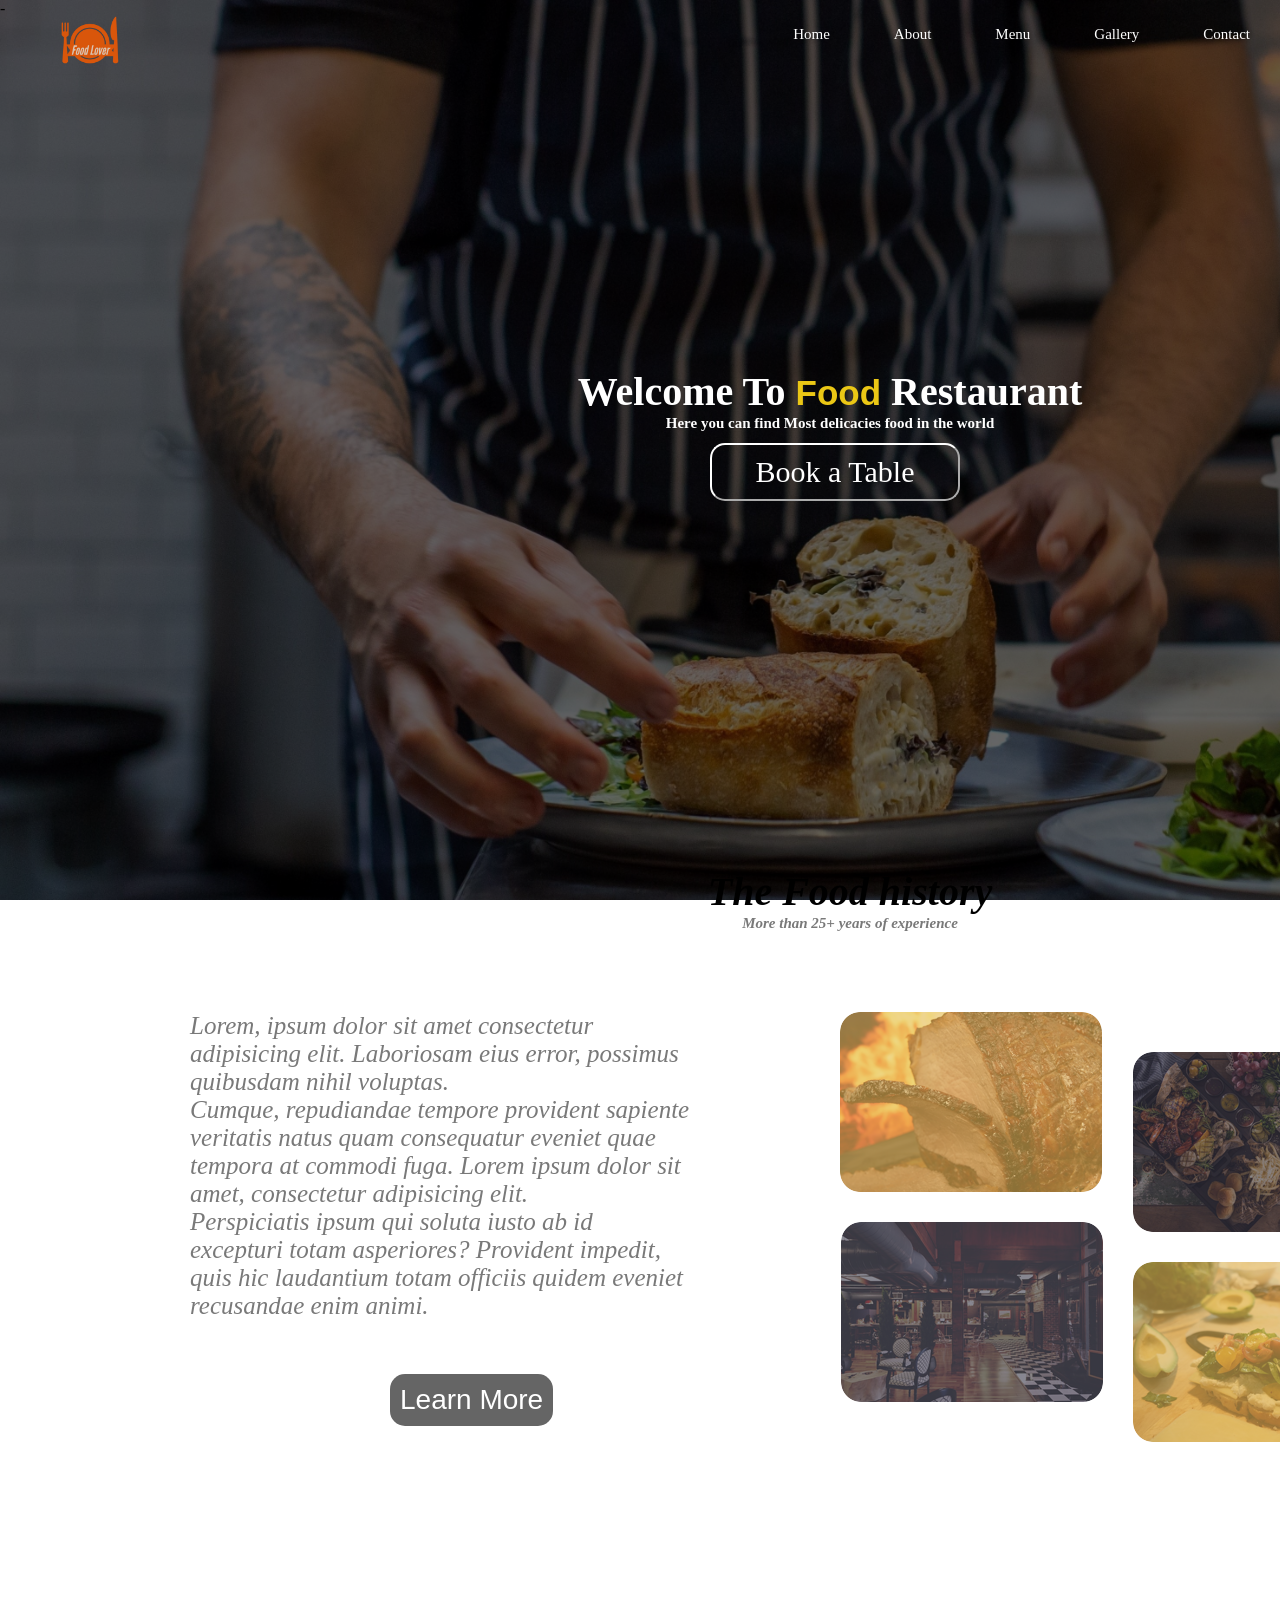
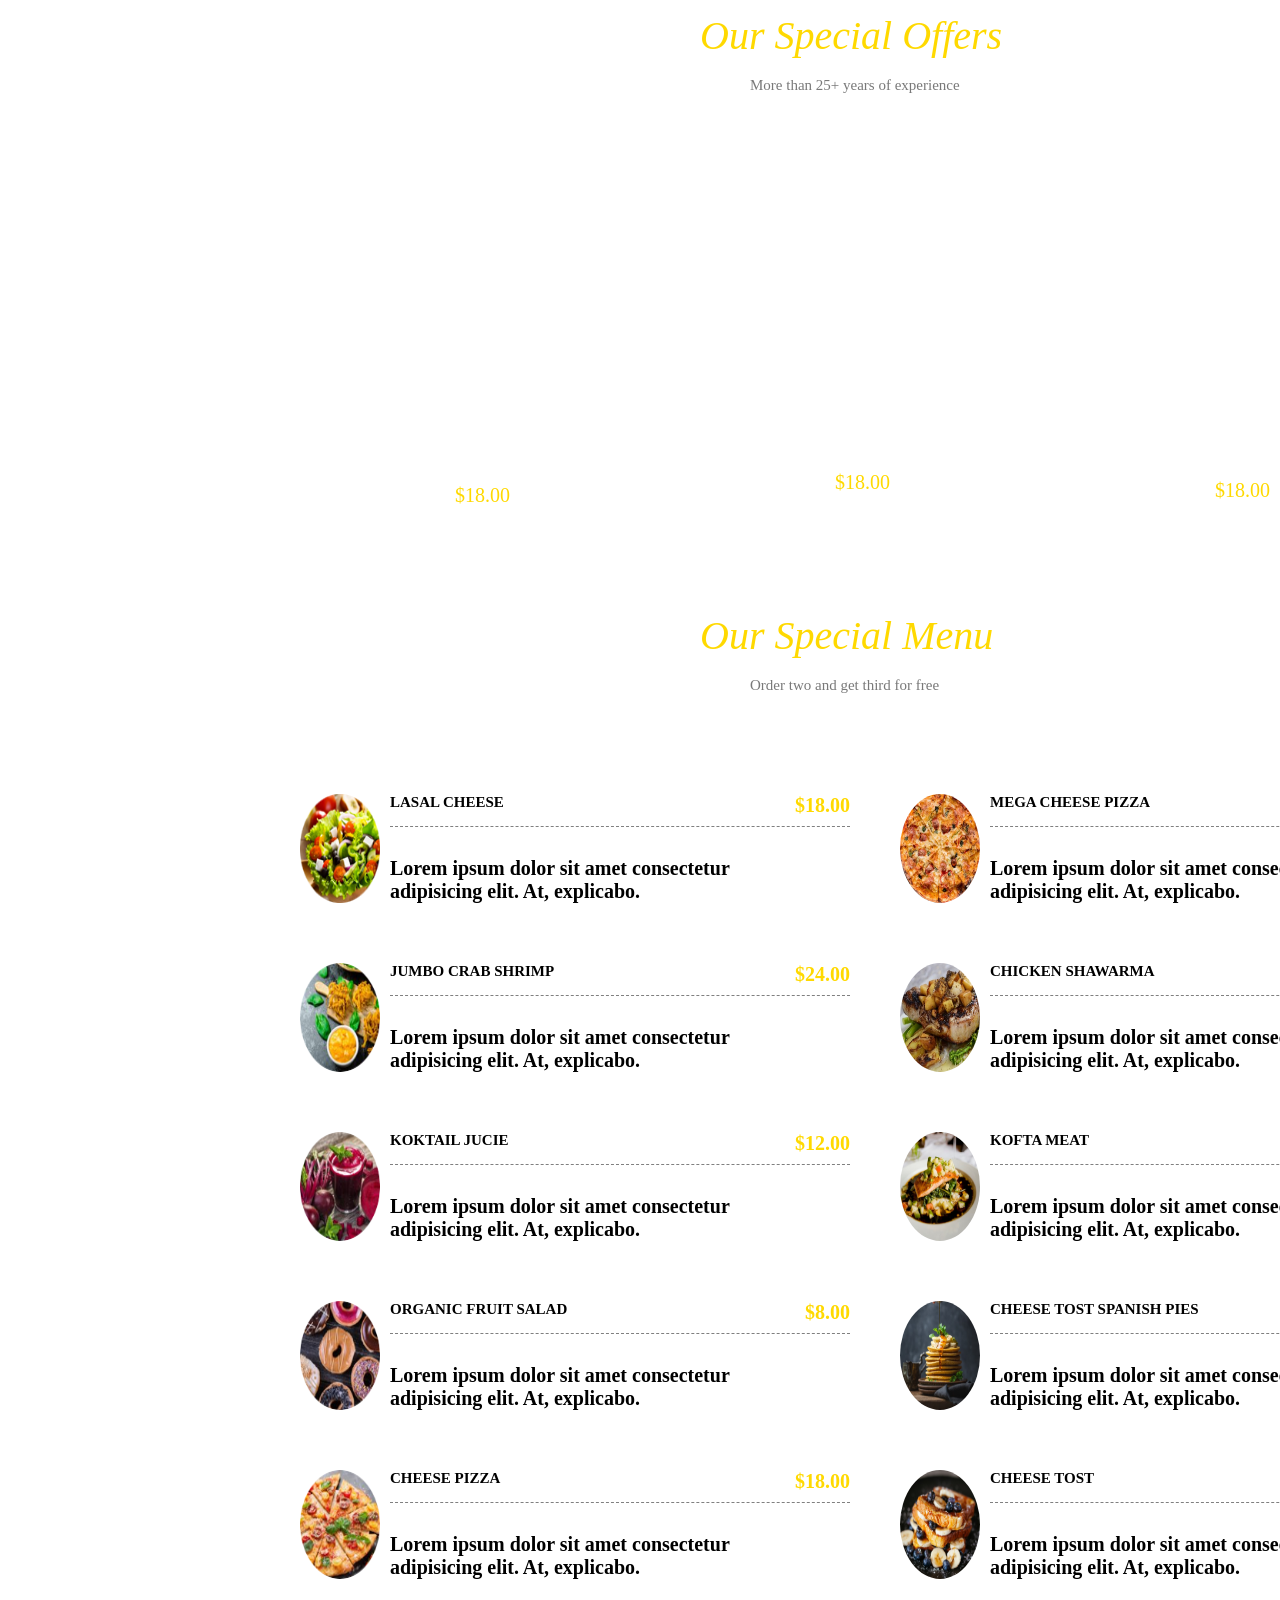
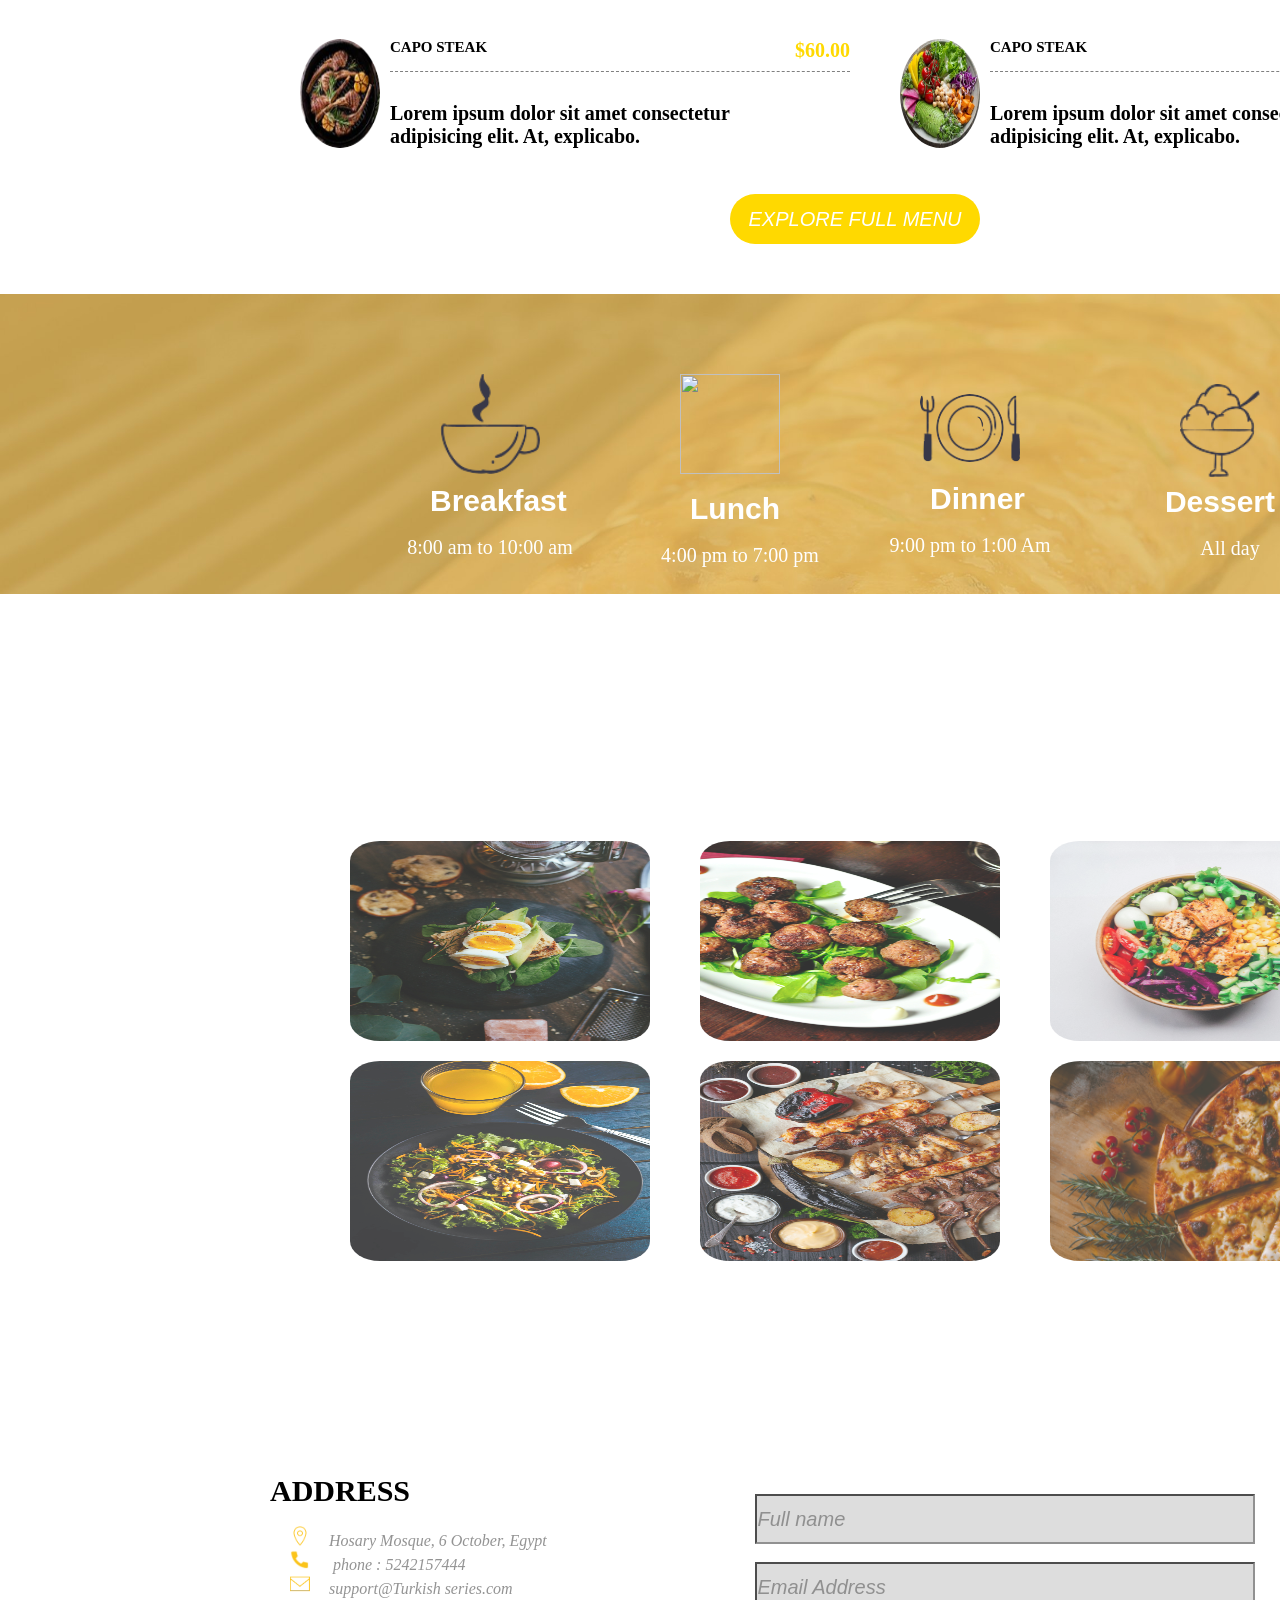
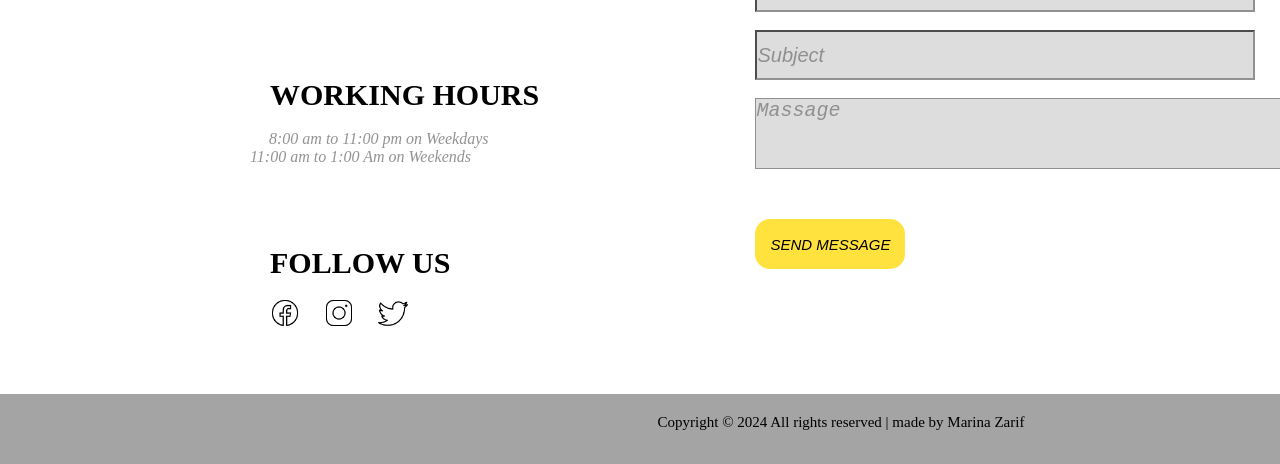
==== restourant/index.html @ 68e347e6 "Add files via upload" ====
-<!DOCTYPE html>
<html lang="en">
<head>
    <meta charset="UTF-8">
    <meta name="viewport" content="width=device-width, initial-scale=1.0">
    <title>food</title>
    <link rel="stylesheet" href="pro.css">
</head>
<body>
    
    
 <section id="#header">
    <div class="navbar">
    
        <img src="img/logo.png" alt="">
    
        <nav >
                <ul>
                    <a href="#home" class="Link">Home</a>
                    <a href="#about"class="Link">About</a>
                    <a href="#menu" class="Link">Menu</a>
                    <a href="#gallery"class="Link">Gallery</a>
                    <a href="#contact" class="Link">Contact</a>
                </ul>
            </nav>
        </div>
    </section>
     <section id="home">
    <center>
        <div class="Welcome">
            <h1>Welcome To <span class="text"> Food</span> Restaurant</h1>
                                
           <h2>Here you can find Most delicacies food in the world</h2> 
                                <br>
            <a href="#"><button class="button"> Book a Table </button></a>
    
        </div>
    </center>
    </section>
    
    
    <section id="about">
    <center>
     <h3>The Food history
        <br>
      <p> More than 25+ years of experience </p></h3> 
    
    </center>
    
    <div class="total"> 
        
        <div>
            <p class="p"> Lorem, ipsum dolor sit amet consectetur adipisicing elit. Laboriosam eius error, possimus quibusdam nihil voluptas. <br>Cumque, repudiandae tempore provident sapiente veritatis natus quam consequatur eveniet quae tempora at commodi fuga.
                Lorem ipsum dolor sit amet, consectetur adipisicing elit. <br> Perspiciatis ipsum qui soluta iusto ab id excepturi totam asperiores? Provident impedit, quis hic laudantium totam officiis quidem eveniet recusandae enim animi.</p>
                <br><br><br>
                <a href="#"> <button class="button2"> Learn More </button> </a>
            
               
        </div>
    
        <div class="img"></div> 
    
        </div> 
    </section>
    
        <div class="total2">
    
        <div>
       <p class="Special"> Our Special Offers</p>
            <br>
            <p class="Order">More than 25+ years of experience</p>
    </div>
    
    <div class="dis" >
    
    <div class="img2">
    
       <h2> Quattro Pasta</h2>
    
    <p class="L">Lorem ipsum dolor sit amet, consectetur adipisicing  <br>  elit. Nam, quibusdam.</p>
    <center>
        <br>
    <del >$ 55.00</del><span> $18.00</span>
    </center>
    
    </div>
    
    <div class="img3">
        
       <h2> Vegertarian Pasta</h2>
    
    <p class="L">Lorem ipsum dolor sit amet, consectetur adipisicing  <br>  elit. Nam, quibusdam.</p>
    
    <center>
        <br>
        <del >$ 55.00</del><span> $18.00</span>
    </center>
    
    
    </div>
    
    <div class="img4">
    
        <h2> Gluten-Free Pasta</h2>
        <br>
     
     <p class="L1">Lorem ipsum dolor sit amet, consectetur adipisicing  <br>  elit. Nam, quibusdam.</p>
    
     <center>
        <br>
         <del >$ 55.00</del><span> $18.00</span>
     </center>
    </div>
    </div>
     </div>
    
    <section id="menu">
    <div>
        <p class="Special">Our Special Menu </p>
        <br>
        <p class="Order">Order two and get third for free </p> </div>
    
    <div class="div">
    
    <div class="div1">
    
    <div class="div2">
    
        <img src="img/food1.png" >
    
    <h2 class="food"> LASAL CHEESE <span class="span">$18.00</span>
    
    <p class="br">
    
     <p class="foo">Lorem ipsum dolor sit amet consectetur <br> adipisicing elit. At, explicabo. </p></h2>
    
    </div>
    
    <div class="div3">
    
        <img src="img/food2.png" >
    
    <h2 class="food"> JUMBO CRAB SHRIMP <span class="span">$24.00</span>
    
        <p class="br">
    
     <p class="foo">Lorem ipsum dolor sit amet consectetur <br> adipisicing elit. At, explicabo. </p></h2>
    
    </div>
    
    
    <div class="div3">
    
        <img src="img/food3.png" >
    
    <h2 class="food"> KOKTAIL JUCIE<span class="span">$12.00</span>
    
        <p class="br">
    
     <p class="foo">Lorem ipsum dolor sit amet consectetur <br> adipisicing elit. At, explicabo. </p></h2>
    
    </div>
    
    
    <div class="div3">
    
        <img src="img/food5.png" >
    
    <h2 class="food"> ORGANIC FRUIT SALAD<span class="span">$8.00</span>
    
        <p class="br">
    
     <p class="foo">Lorem ipsum dolor sit amet consectetur <br> adipisicing elit. At, explicabo. </p></h2>
    
    </div> 
    
    
    <div class="div3">
    
        <img src="img/food6.png" >
    
    <h2 class="food"> CHEESE PIZZA<span class="span">$18.00</span>
    
        <p class="br">
    
     <p class="foo">Lorem ipsum dolor sit amet consectetur <br> adipisicing elit. At, explicabo. </p></h2 >
    
    </div>
    
    
    
    <div class="div3">
    
        <img src="img/food4.png" >
    
    <h2 class="food"> CAPO STEAK<span class="span">$60.00</span>
    
        <p class="br">
    
     <p class="foo">Lorem ipsum dolor sit amet consectetur <br> adipisicing elit. At, explicabo. </p></h2>
    
    </div>
    </div>
    <div class="div1">
    
        <div class="div2">
        
            <img src="img/food12.jpeg"class="jpg" >
        
        <h2 class="food"> MEGA CHEESE PIZZA<span class="span">$30.00</span>
        
        <p class="br">
        
         <p class="foo">Lorem ipsum dolor sit amet consectetur <br> adipisicing elit. At, explicabo. </p></h2>
        
        </div>
        
        <div class="div3">
        
            <img src="img/food11.jpeg"class="jpg" >
        
        <h2 class="food"> CHICKEN SHAWARMA<span class="span">$20.00</span>
        
            <p class="br">
        
         <p class="foo">Lorem ipsum dolor sit amet consectetur <br> adipisicing elit. At, explicabo. </p></h2>
        
        </div>
        
        
        <div class="div3">
        
            <img src="img/food7.jpeg "class="jpg" >
        
        <h2 class="food"> KOFTA MEAT<span class="span">$40.00</span>
        
            <p class="br">
        
         <p class="foo">Lorem ipsum dolor sit amet consectetur <br> adipisicing elit. At, explicabo. </p></h2>
        
        </div>
        
        
        <div class="div3">
        
            <img src="img/food8.jpeg"  class="jpg">
        
        <h2 class="food"> CHEESE TOST SPANISH PIES<span class="span">$14.00</span>
        
            <p class="br">
        
         <p class="foo">Lorem ipsum dolor sit amet consectetur <br> adipisicing elit. At, explicabo. </p></h2>
        
        </div>
        
        
        <div class="div3">
        
            <img src="img/food9.jpeg" class="jpg" >
        
        <h2 class="food">  CHEESE TOST <span class="span">$6.00</span>
        
            <p class="br">
        
         <p class="foo">Lorem ipsum dolor sit amet consectetur <br> adipisicing elit. At, explicabo. </p></h2 >
        
        </div>
     
        <div class="div3">
        
            <img src="img/food10.jpeg" class="jpg">
            
        
        <h2 class="food"> CAPO STEAK<span class="span">$60.00</span>
        
            <p class="br">
        
         <p class="foo">Lorem ipsum dolor sit amet consectetur <br> adipisicing elit. At, explicabo. </p></h2>
        
        </div>
       
    </div>
    <a href="#"><button class="button3">EXPLORE FULL MENU</button></a>
    </div>
    </section>
    
    <div class="all">
    
    <div class="Breakfast">
    
        <img src="img/breckfastIcon.png" alt="" class="Breakfast">
    
         <h6 class="Break">  Breakfast </h6>  <br>  <p >8:00 am to 10:00 am</p> 
    
    </div>
    
    
    <div class="Lunch">
    
        <img src="img\lunchIcon.png" alt="" class="Lunch">
    
         <h6 class="Lunch2"> Lunch </h6> <br> <p >4:00 pm to 7:00 pm</p> 
    
    
    </div>
    
    
    
    <div class="Dinner">
    
        <img src="img/dinnerIcon.png" alt="" class="Dinner">
    
         <h6 class="Dinner2"> Dinner </h6>  <br>  <p >9:00 pm to 1:00 Am</p> 
    
    
    </div>
    
    
    <div class="Dessert">
    
        <img src="img/dessertIcon.png" alt="" class="Dessert">
    
         <h6 class="Dessert2"> Dessert</h6>  <br> <p>All day</p> 
    
    </div>
    </div>
    
    <section id="gallery">
    
    <div class="Gallery">
    
    <h5>Our Food Gallery</h5>
    
    <div class="Ga">
        
    <img src="img/gallery4.jpeg" alt="" class="gallery1">
    
    <img src="img/gallery6.jpeg" alt=""class="gallery1">
    
    <img src="img/gallery5.jpeg" alt=""class="gallery1">
    
    <img src="img/gallery3.jpeg" alt=""class="gallery1">
    
    <img src="img/gallery1.jpeg" alt=""class="gallery1">
    
    <img src="img/home_bg.jpeg" alt=""class="gallery1">
    
    </div>
    
    </div>
    
    </section>
    
    <section id="contact">
    
    <div class="total3"> 
    
    <div  class="add">
    <h6>ADDRESS</h6>
    <br>
    <img src="img/icons8-location-50.png" class="imge"><span class="span1">Hosary Mosque, 6 October, Egypt</span>
    <br>
    <img src="img/icons8-phone-24 (1).png" class="imge"><span class="span1"> phone : 5242157444</span>
    <br>
    <img src="img/icons8-email-50.png" class="imge"><span class="span1">support@Turkish series.com</span>
    <br>
    <h6>WORKING HOURS</h6>
    <br>
    <span class="span1">8:00 am to 11:00 pm on Weekdays
        <br>
        11:00 am to 1:00 Am on Weekends</span>
    <br>
    <h6>FOLLOW US </h6>
    <br>
    <a href="#"><img src="img/icons8-facebook-50.png" class="imge1"></a>
    <a href="#"><img src="img/icons8-instagram-50.png" class="imge1"></a>
    <a href="#"><img src="img/icons8-twitter-50.png" class="imge1"></a>
</div>

    <h4><input type="Enter email Address" placeholder="Full name ">
        <br><br>
        <input type="Enter email Address" placeholder="Email Address">
        <br><br>
        <input type="Subject" placeholder="Subject">
        <br><br>
        <textarea name="Massage" placeholder="Massage" id="" cols="53" rows="3"></textarea>
    <a href="#"><button class="button5"> SEND MESSAGE</button> </a>       
    </h4>


    </div>

    
    <div class="com">Copyright © 2024 All rights reserved | made by Marina Zarif</div>

</body>
</html>
---- restourant/pro.css ----
*{
    margin: 0;
    padding: 0;
}

body{background: url(img/contact.jpeg);
    height: 99vh;
    width: 100vh;
    background-repeat: no-repeat;
    background-size: cover;}

body::before{content: "";
    width: 100%;
    height: 100%;
    position: absolute;
    background: rgb(0, 0, 0, 0.6);}  

body *{z-index: 100;}


.navbar{position: absolute;
width: 100%;
height:80px ;
display: flex; 
justify-content: space-between;
z-index: 100;
top: 0;
right: 0;
}

img{width: 80px ;
padding-bottom: -10px;
margin-left: 50px;}

nav{height: 200px;
padding-top: 25px;}

nav ul a{text-decoration:none ;
color: white;}


.Link{ margin:30px;
font-size: 15px;}

.Link:hover{border-bottom:2px solid rgb(235, 199, 21) ;}

.Welcome{width: 900px;
    height: 200px;
    display: flex;
    margin-top: 350px;
    margin-left: 380px;
    flex-direction: column;
    color:white;
    font-size: 10px;}

.Welcome h1{color: white;
    font-size: 40px;}
 
.text{color: rgb(235, 199, 21);
    font-size: 35px;
font-family: Arial, Helvetica, sans-serif;}

 .button{padding: 10px 10px;
    margin-left: 10px;
    width: 250px;
    font-size: 30px;
    border-color:white;
    font-family: Georgia, 'Times New Roman', Times, serif;
    border-radius: 15px;
    cursor: pointer;
    color:white;
    background : none;} 

.button:hover{background:rgb(255, 217, 0); border-style: none;}  

h3{margin-left: 600px;
    width: 500px;
    font-size: 40px;
    margin-top: 300px;
    font-style: italic;}

h3 p{
    font-size: 15px;
    width: 500px;
    color: rgb(121, 121, 121);}

.total{
    display: flex;
  width:1200px;
  height: 450px;
  padding: 80px 190px ;}

.p{width:500px;
    font-style: italic;
    font-size: 25px;
    color: rgb(121, 121, 121);}


.button2{background-color: rgb(101, 101, 101);
    color: white;
    padding:10px;
     font-size: 28px;
    font-family:'Trebuchet MS', 'Lucida Sans Unicode', 'Lucida Grande', 'Lucida Sans', Arial, sans-serif;
    border-radius: 15px;
    margin-left: 200px;
    border: none;
    cursor: pointer;}

.button2:hover{background:rgb(255, 217, 0);
     border-color:white;} 

.img{
    background:url(img/about_img.png );
    margin-left: 150px;
    width: 800px;
    height: 800px;
    background-repeat: no-repeat;}  


.total2{width: 1680px;
    height: 600px;
background-image: url(img/offer-background.jpg);
background-size: cover;
background-repeat: no-repeat;}

.Special{font-style: oblique;
width: 350px;
font-size: 40px;
padding-top: 70px;
padding-left: 700px;
color:rgb(255, 217, 0) ;}

.Order{
    font-size:15px;
    width: 320px;
    color:rgb(121, 121, 121);
    padding-left: 750px;
}
.dis{padding-left: 350px;
    padding-top: 50px;
    display: flex;}

.img2{width:180px;
    height: 180px;
    margin-top: 30px;
    background-size: cover;
    background-image: url(img/offer1.png);}

.img2 h2{font-size: 30px;
width: 260px;
padding-top: 200px;
color: rgb(255, 255, 255);}

.L{text-align: center;
    color: white; 
    padding-top: 10px;
    font-size: 14px;}

.L1{text-align: center;
    color: white; 
     margin-left: 20px;
    font-size: 14px;}
   
del{font-size: 20px;
    margin-left: 20px;
    color: rgb(255, 255, 255);}

span{font-size: 20px;
color: rgb(255, 217, 0);}

.img3{width:180px;
    height: 180px;
    background-image: url(img/offer2.png);
    background-size: cover;
    margin-left: 200px;
    margin-top: 30px;
    }


.img3 h2{font-size: 27px;
    padding-top: 190px;
    width: 300px;
    color: white;}

    .p2 {
    font-size: 30px;
    color: white; 
    text-align: center;
    font-family: 'Times New Roman', Times, serif;
    } 

.img4{width:180px;
    height: 180px;
    background-image: url(img/offer3.png);
    background-size: cover;
    margin-left: 200px;
    margin-top: 30px;}


.img4 h2{font-size: 27px;
    padding-top: 190px;
    width: 250px;
    color: white;}

.div{display: flex;
    margin-top:100px ;
    margin-left: 250px;
    position: relative;}

.div1{width: 600px;
    height: 500px;
    position: relative;
}

.div2{display: flex; }


.food{font-size: 15px;
     width: 500px;
     padding-left: 10px;

}

.br{border-bottom: 1px dashed;
     padding-bottom: 15px ;
      color: grey;}

.foo{font-size: 20px;
    color: black;
    font-style: normal;
    padding-top: 30px;
  
}

.div3{display: flex;
margin-top: 60px;
}

.span{ color: rgb(255, 217, 0);
position: absolute;
right: 0;
font-size: 20px;
}

.jpg{border-radius: 50%;}


.button3{width: 250px;
    height: 50px;
    background-color:rgb(255, 217, 0);
    color: white;
    font-size: 20px;
    font-style: italic;
    border-radius: 30px;
    cursor: pointer; 
    border: none;
    position: absolute;
    left: 40%;
    bottom: -550px;
    margin-left: 220px;
    
}
.button3:hover{background: rgb(101, 101, 101);
    border-color:white;} 

.all{width:1680px;
    height: 300px;
    background:url(img/daytime_bg.jpeg);
    margin-top: 600px;
    background-size: cover;
    display: flex;}



.Breakfast{width:100px;
color: white;
margin-left: 220px;
margin-top: 40px;
background-repeat: no-repeat;}

.Break{margin-top: 10px;
    font-size: 30px;
    font-family: 'Franklin Gothic Medium', 'Arial Narrow', Arial, sans-serif;
    text-align: center;
    margin-left: 210px;
}

.Breakfast P {font-size: 20px;
    width: 200px;
    margin-left: 170px;
    text-align: center;
}


.Lunch{ width: 100px;
    color: white;
    margin-left: 180px;
    margin-top: 40px;}


.Lunch2{margin-top: 18px;
    font-size: 30px;
    font-family: 'Franklin Gothic Medium', 'Arial Narrow', Arial, sans-serif;
    text-align: center;
    margin-left: 190px;}



.Lunch P {font-size: 20PX;
    margin-left: 140px;
    width: 200px;
    text-align: center;}


.Dinner{color: white;
    margin-left: 160px;
    margin-top: 50px;
    width: 100px;}
    


.Dinner2{margin-top: 20px;
    font-size: 30px;
    font-family: 'Franklin Gothic Medium', 'Arial Narrow', Arial, sans-serif;
    text-align: center;
    margin-left: 170px;}
        
.Dinner P {font-size: 20PX;
    margin-left: 60px;
    width: 300px;
    text-align: center;}


.Dessert{ width: 80px;
    color: white;
    margin-left: 160px;
    margin-top: 45px;}
                
    
    
.Dessert2{margin-top: 7px;
    font-size: 30px;
    font-family: 'Franklin Gothic Medium', 'Arial Narrow', Arial, sans-serif;
    width: 200px;
    text-align: center;
    margin-left: 100px;}
 

.Dessert P {font-size: 20PX;
    margin-left: 110px;
    width: 200px;
    text-align: center;}

h5{font-size: 40px;
 color: white;
margin-left: 700px;
padding-top: 100px;}

.Gallery{
background: url(img/offer-background.jpg);
width: 1680px;
height: 800px;
background-size: cover;
background-repeat: no-repeat;}


.Ga{display: flex;
margin-top: 100px;
margin-left: 300px;
flex-wrap: wrap;}

.gallery1{width:300px;
height: 200px;
border-radius: 10%;
opacity: 0.8;
margin-bottom: 20px;}

.gallery1:hover{opacity:1;}


.total3{display: flex;
width: 1200px;
margin-left: 250px;
height: 550px;}

h6{margin-top: 80px;
    font-size: 30px;
margin-left: 20px;}

.imge{width: 20px;
margin-left: 40px;
cursor: pointer;}

.add{width: 500px;}

.span1{ color: rgb(121, 121, 121);
font-size: 16px;
opacity: 0.8;
margin-left: 19px;

font-style: italic;} 

h4{margin-top: 100px;}

.imge1{width: 30px;
    margin-left: 20px;
    cursor: pointer;}

h4 input{width: 500px;
  height: 50px;
  font-size: 20px;
  margin-left: 150px;
  background-color: rgba(201, 201, 201, 0.774);
  opacity: 0.8;
  font-style: italic;}

h4 textarea{font-style: italic;
    font-size: 20px;
  background-color: rgba(201, 201, 201, 0.774);
  opacity: 0.8;
    margin-left: 150px;
  font-size: 20px;} 

.button5{width: 150px;
height: 50px;
background-color:rgba(255, 217, 0, 0.762);
font-size: 15px;
font-style: italic;
border-radius: 15px;
cursor: pointer; 
border: none;
margin-right: 80px;
margin-left: 150px;
margin-top: 50px;}


.button5:hover{background: rgb(101, 101, 101);
    border-color:white;} 


.com{ width: 1682px; 
height: 50px;
padding-top: 20px;
background-color: rgba(128, 128, 128, 0.716);
text-align: center;
margin-top: 50px;
font-size: 15px;}
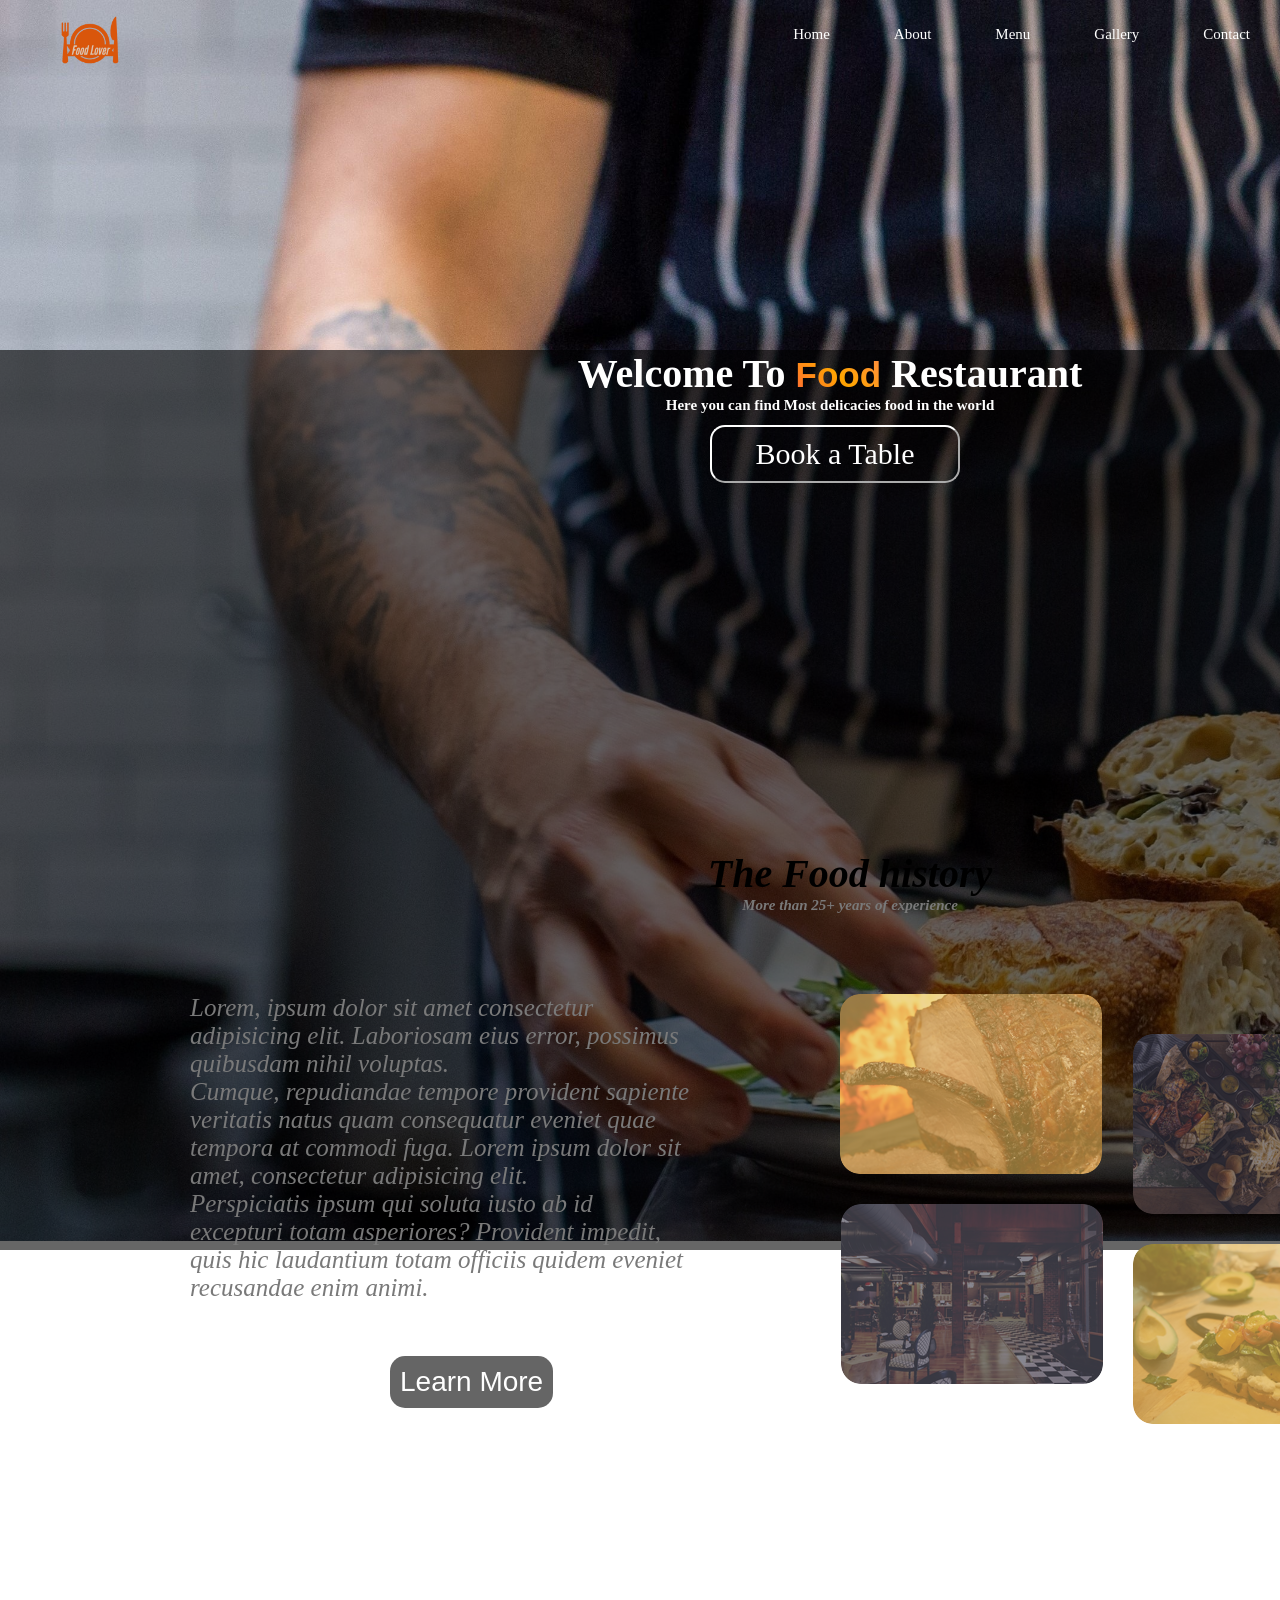
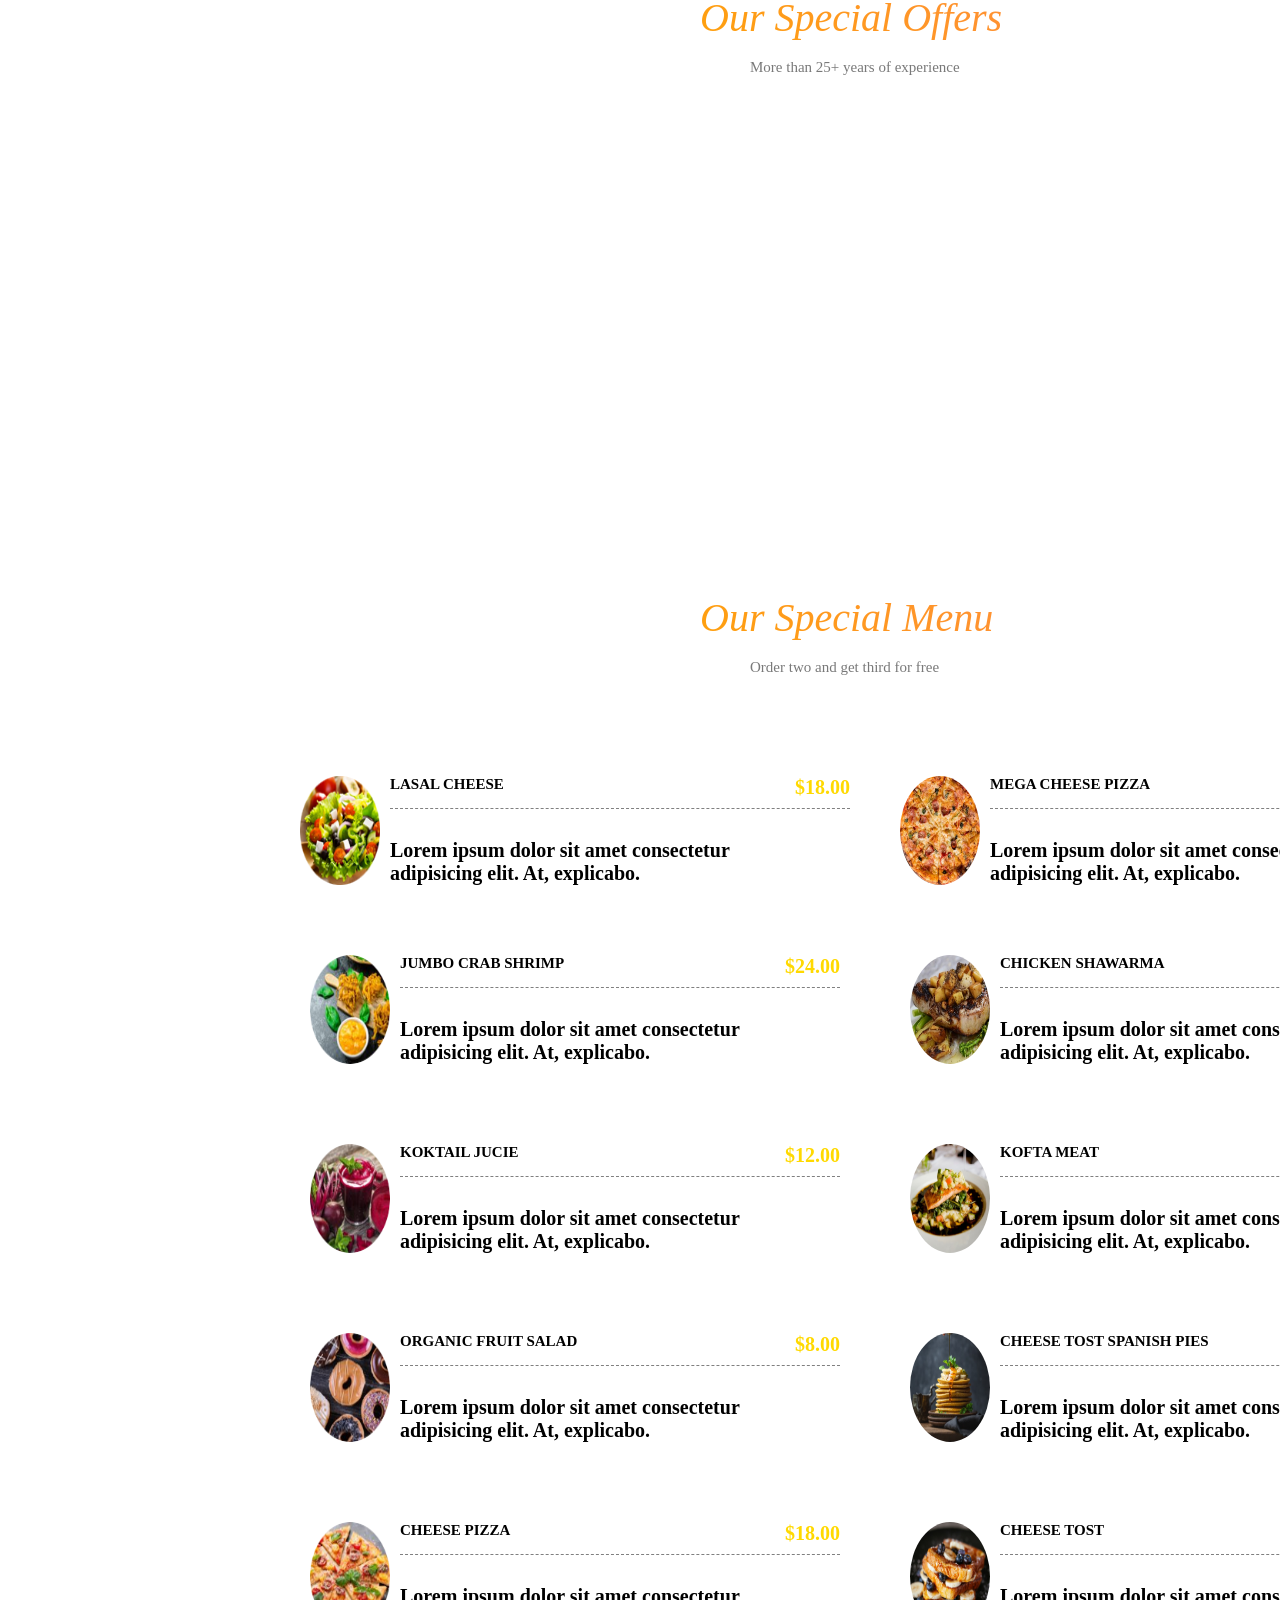
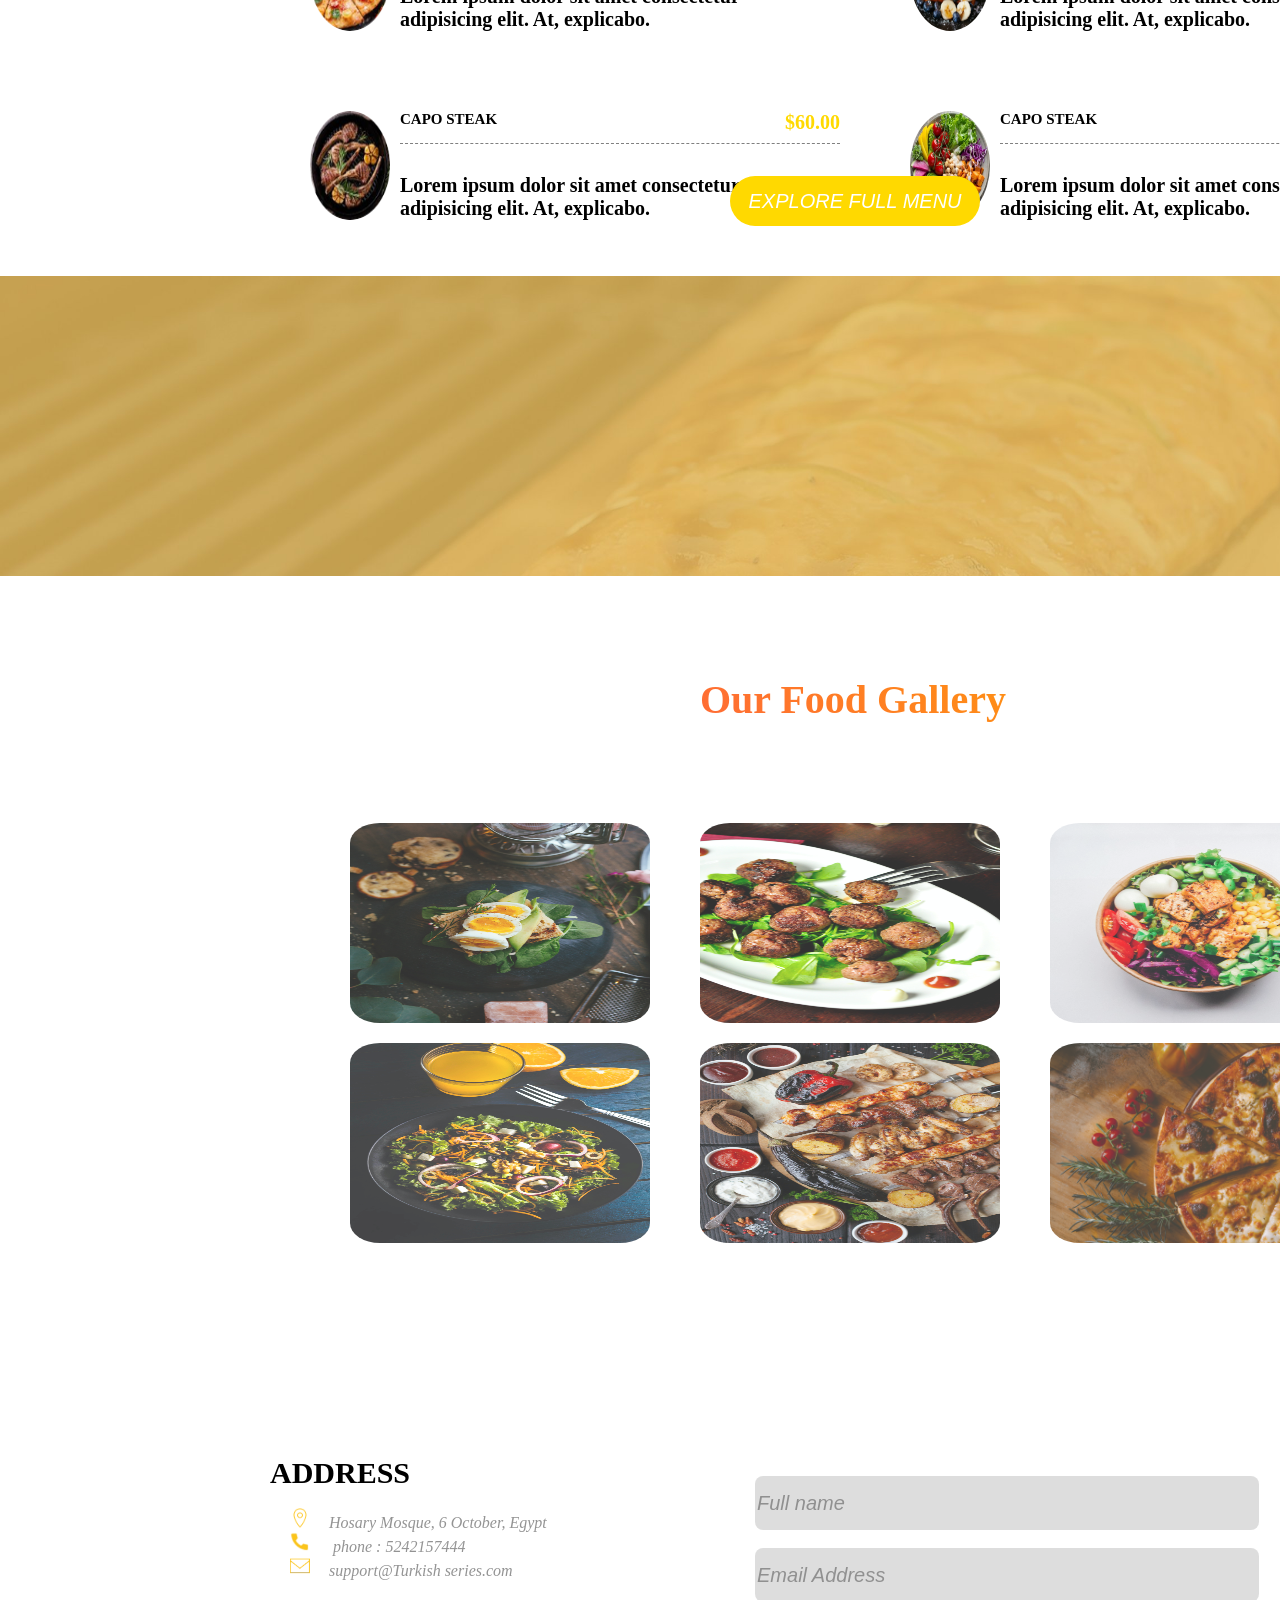
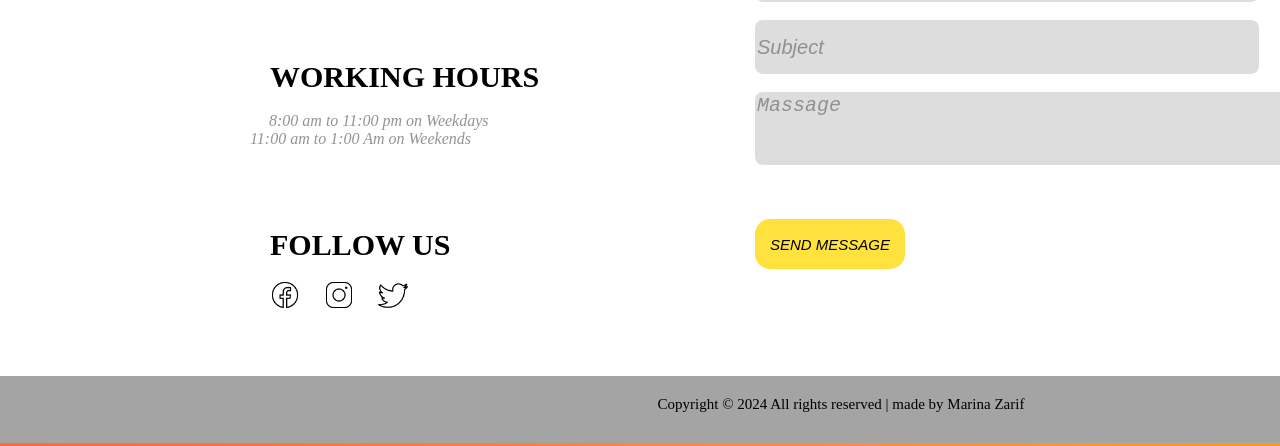
==== commit 18a77a81: "Fix image path separator from backslash to forward slash Co-authored-by: 423240206 <423240206@sha.ed" ====
--- a/restourant/index.html
+++ b/restourant/index.html
@@ -1,4 +1,4 @@
--<!DOCTYPE html>
+<!DOCTYPE html>
 <html lang="en">
 <head>
     <meta charset="UTF-8">
@@ -297,7 +297,7 @@
     
     <div class="Lunch">
     
-        <img src="img\lunchIcon.png" alt="" class="Lunch">
+        <img src="img/lunchIcon.png" alt="" class="Lunch">
     
          <h6 class="Lunch2"> Lunch </h6> <br> <p >4:00 pm to 7:00 pm</p> 
     
--- a/restourant/pro.css
+++ b/restourant/pro.css
@@ -17,6 +17,26 @@
 
 body *{z-index: 100;}
 
+/* Orange transition keyframes */
+@keyframes slideUpOrange {
+    0% {
+        transform: translateY(100%);
+        opacity: 0;
+    }
+    100% {
+        transform: translateY(0);
+        opacity: 1;
+    }
+}
+
+@keyframes orangeGlow {
+    0% {
+        box-shadow: 0 0 0 rgba(255, 165, 0, 0);
+    }
+    100% {
+        box-shadow: 0 8px 25px rgba(255, 165, 0, 0.6);
+    }
+}
 
 .navbar{position: absolute;
 width: 100%;
@@ -36,13 +56,38 @@
 padding-top: 25px;}
 
 nav ul a{text-decoration:none ;
-color: white;}
-
+color: white;
+position: relative;
+overflow: hidden;
+transition: all 0.4s ease;}
 
 .Link{ margin:30px;
-font-size: 15px;}
-
-.Link:hover{border-bottom:2px solid rgb(235, 199, 21) ;}
+font-size: 15px;
+position: relative;
+overflow: hidden;}
+
+.Link::before {
+    content: '';
+    position: absolute;
+    bottom: 0;
+    left: 0;
+    width: 100%;
+    height: 0;
+    background: linear-gradient(to top, #ff6b35, #ff8c42);
+    transition: height 0.4s ease;
+    z-index: -1;
+}
+
+.Link:hover::before {
+    height: 100%;
+}
+
+.Link:hover{
+    border-bottom:2px solid rgb(235, 199, 21);
+    color: white;
+    transform: translateY(-2px);
+    animation: orangeGlow 0.4s ease forwards;
+}
 
 .Welcome{width: 900px;
     height: 200px;
@@ -51,14 +96,20 @@
     margin-left: 380px;
     flex-direction: column;
     color:white;
-    font-size: 10px;}
+    font-size: 10px;
+    animation: slideUpOrange 1.2s ease-out;}
 
 .Welcome h1{color: white;
     font-size: 40px;}
  
 .text{color: rgb(235, 199, 21);
     font-size: 35px;
-font-family: Arial, Helvetica, sans-serif;}
+font-family: Arial, Helvetica, sans-serif;
+background: linear-gradient(45deg, #ff6b35, #ffa500, #ff8c42);
+background-clip: text;
+-webkit-background-clip: text;
+-webkit-text-fill-color: transparent;
+animation: orangeGlow 2s ease infinite alternate;}
 
  .button{padding: 10px 10px;
     margin-left: 10px;
@@ -69,15 +120,40 @@
     border-radius: 15px;
     cursor: pointer;
     color:white;
-    background : none;} 
-
-.button:hover{background:rgb(255, 217, 0); border-style: none;}  
+    background: none;
+    position: relative;
+    overflow: hidden;
+    transition: all 0.5s ease;} 
+
+.button::before {
+    content: '';
+    position: absolute;
+    bottom: 0;
+    left: 0;
+    width: 100%;
+    height: 0;
+    background: linear-gradient(to top, #ff6b35, #ff8c42, #ffa500);
+    transition: height 0.5s ease;
+    z-index: -1;
+}
+
+.button:hover::before {
+    height: 100%;
+}
+
+.button:hover{
+    border-style: none;
+    transform: translateY(-3px);
+    box-shadow: 0 8px 25px rgba(255, 107, 53, 0.4);
+    color: white;
+}  
 
 h3{margin-left: 600px;
     width: 500px;
     font-size: 40px;
     margin-top: 300px;
-    font-style: italic;}
+    font-style: italic;
+    animation: slideUpOrange 1s ease-out 0.3s both;}
 
 h3 p{
     font-size: 15px;
@@ -93,7 +169,8 @@
 .p{width:500px;
     font-style: italic;
     font-size: 25px;
-    color: rgb(121, 121, 121);}
+    color: rgb(121, 121, 121);
+    animation: slideUpOrange 1s ease-out 0.5s both;}
 
 
 .button2{background-color: rgb(101, 101, 101);
@@ -104,17 +181,40 @@
     border-radius: 15px;
     margin-left: 200px;
     border: none;
-    cursor: pointer;}
-
-.button2:hover{background:rgb(255, 217, 0);
-     border-color:white;} 
+    cursor: pointer;
+    position: relative;
+    overflow: hidden;
+    transition: all 0.5s ease;}
+
+.button2::before {
+    content: '';
+    position: absolute;
+    bottom: 0;
+    left: 0;
+    width: 100%;
+    height: 0;
+    background: linear-gradient(to top, #ff6b35, #ff8c42);
+    transition: height 0.5s ease;
+    z-index: -1;
+}
+
+.button2:hover::before {
+    height: 100%;
+}
+
+.button2:hover{
+    border-color:white;
+    transform: translateY(-3px);
+    box-shadow: 0 8px 25px rgba(255, 107, 53, 0.4);
+} 
 
 .img{
     background:url(img/about_img.png );
     margin-left: 150px;
     width: 800px;
     height: 800px;
-    background-repeat: no-repeat;}  
+    background-repeat: no-repeat;
+    animation: slideUpOrange 1s ease-out 0.7s both;}  
 
 
 .total2{width: 1680px;
@@ -128,7 +228,12 @@
 font-size: 40px;
 padding-top: 70px;
 padding-left: 700px;
-color:rgb(255, 217, 0) ;}
+color:rgb(255, 217, 0);
+background: linear-gradient(45deg, #ff6b35, #ffa500, #ff8c42);
+background-clip: text;
+-webkit-background-clip: text;
+-webkit-text-fill-color: transparent;
+animation: orangeGlow 2s ease infinite alternate;}
 
 .Order{
     font-size:15px;
@@ -144,29 +249,64 @@
     height: 180px;
     margin-top: 30px;
     background-size: cover;
-    background-image: url(img/offer1.png);}
+    background-image: url(img/offer1.png);
+    border-radius: 10px;
+    transition: all 0.5s ease;
+    position: relative;
+    overflow: hidden;}
+
+.img2::before {
+    content: '';
+    position: absolute;
+    bottom: 0;
+    left: 0;
+    width: 100%;
+    height: 0;
+    background: linear-gradient(to top, rgba(255, 107, 53, 0.8), rgba(255, 140, 66, 0.6));
+    transition: height 0.5s ease;
+    z-index: 1;
+}
+
+.img2:hover::before {
+    height: 100%;
+}
+
+.img2:hover {
+    transform: translateY(-5px);
+    box-shadow: 0 15px 35px rgba(255, 107, 53, 0.4);
+}
 
 .img2 h2{font-size: 30px;
 width: 260px;
 padding-top: 200px;
-color: rgb(255, 255, 255);}
+color: rgb(255, 255, 255);
+position: relative;
+z-index: 2;}
 
 .L{text-align: center;
     color: white; 
     padding-top: 10px;
-    font-size: 14px;}
+    font-size: 14px;
+    position: relative;
+    z-index: 2;}
 
 .L1{text-align: center;
     color: white; 
      margin-left: 20px;
-    font-size: 14px;}
+    font-size: 14px;
+    position: relative;
+    z-index: 2;}
    
 del{font-size: 20px;
     margin-left: 20px;
-    color: rgb(255, 255, 255);}
+    color: rgb(255, 255, 255);
+    position: relative;
+    z-index: 2;}
 
 span{font-size: 20px;
-color: rgb(255, 217, 0);}
+color: rgb(255, 217, 0);
+position: relative;
+z-index: 2;}
 
 .img3{width:180px;
     height: 180px;
@@ -174,19 +314,46 @@
     background-size: cover;
     margin-left: 200px;
     margin-top: 30px;
-    }
-
+    border-radius: 10px;
+    transition: all 0.5s ease;
+    position: relative;
+    overflow: hidden;}
+
+.img3::before {
+    content: '';
+    position: absolute;
+    bottom: 0;
+    left: 0;
+    width: 100%;
+    height: 0;
+    background: linear-gradient(to top, rgba(255, 107, 53, 0.8), rgba(255, 140, 66, 0.6));
+    transition: height 0.5s ease;
+    z-index: 1;
+}
+
+.img3:hover::before {
+    height: 100%;
+}
+
+.img3:hover {
+    transform: translateY(-5px);
+    box-shadow: 0 15px 35px rgba(255, 107, 53, 0.4);
+}
 
 .img3 h2{font-size: 27px;
     padding-top: 190px;
     width: 300px;
-    color: white;}
+    color: white;
+    position: relative;
+    z-index: 2;}
 
     .p2 {
     font-size: 30px;
     color: white; 
     text-align: center;
     font-family: 'Times New Roman', Times, serif;
+    position: relative;
+    z-index: 2;
     } 
 
 .img4{width:180px;
@@ -194,13 +361,39 @@
     background-image: url(img/offer3.png);
     background-size: cover;
     margin-left: 200px;
-    margin-top: 30px;}
-
+    margin-top: 30px;
+    border-radius: 10px;
+    transition: all 0.5s ease;
+    position: relative;
+    overflow: hidden;}
+
+.img4::before {
+    content: '';
+    position: absolute;
+    bottom: 0;
+    left: 0;
+    width: 100%;
+    height: 0;
+    background: linear-gradient(to top, rgba(255, 107, 53, 0.8), rgba(255, 140, 66, 0.6));
+    transition: height 0.5s ease;
+    z-index: 1;
+}
+
+.img4:hover::before {
+    height: 100%;
+}
+
+.img4:hover {
+    transform: translateY(-5px);
+    box-shadow: 0 15px 35px rgba(255, 107, 53, 0.4);
+}
 
 .img4 h2{font-size: 27px;
     padding-top: 190px;
     width: 250px;
-    color: white;}
+    color: white;
+    position: relative;
+    z-index: 2;}
 
 .div{display: flex;
     margin-top:100px ;
@@ -212,38 +405,77 @@
     position: relative;
 }
 
-.div2{display: flex; }
-
+.div2{display: flex;
+    transition: all 0.3s ease;}
+
+.div2:hover {
+    transform: translateY(-2px);
+}
+
+.div3{display: flex;
+margin-top: 60px;
+transition: all 0.3s ease;
+padding: 10px;
+border-radius: 8px;
+position: relative;
+overflow: hidden;}
+
+.div3::before {
+    content: '';
+    position: absolute;
+    bottom: 0;
+    left: 0;
+    width: 100%;
+    height: 0;
+    background: linear-gradient(to top, rgba(255, 165, 0, 0.1), rgba(255, 140, 66, 0.05));
+    transition: height 0.3s ease;
+    z-index: 1;
+}
+
+.div3:hover::before {
+    height: 100%;
+}
+
+.div3:hover {
+    transform: translateY(-3px);
+    box-shadow: 0 8px 20px rgba(255, 165, 0, 0.2);
+}
 
 .food{font-size: 15px;
      width: 500px;
      padding-left: 10px;
-
-}
+     position: relative;
+     z-index: 2;}
 
 .br{border-bottom: 1px dashed;
      padding-bottom: 15px ;
-      color: grey;}
+      color: grey;
+      position: relative;
+      z-index: 2;}
 
 .foo{font-size: 20px;
     color: black;
     font-style: normal;
     padding-top: 30px;
-  
-}
-
-.div3{display: flex;
-margin-top: 60px;
+    position: relative;
+    z-index: 2;
 }
 
 .span{ color: rgb(255, 217, 0);
 position: absolute;
 right: 0;
 font-size: 20px;
-}
-
-.jpg{border-radius: 50%;}
-
+z-index: 2;
+}
+
+.jpg{border-radius: 50%;
+    transition: all 0.4s ease;
+    position: relative;}
+
+.jpg:hover {
+    transform: scale(1.1);
+    box-shadow: 0 8px 25px rgba(255, 165, 0, 0.4);
+}
 
 .button3{width: 250px;
     height: 50px;
@@ -258,10 +490,31 @@
     left: 40%;
     bottom: -550px;
     margin-left: 220px;
-    
-}
-.button3:hover{background: rgb(101, 101, 101);
-    border-color:white;} 
+    transition: all 0.5s ease;
+    overflow: hidden;
+}
+
+.button3::before {
+    content: '';
+    position: absolute;
+    bottom: 0;
+    left: 0;
+    width: 100%;
+    height: 0;
+    background: linear-gradient(to top, #ff6b35, #ff8c42);
+    transition: height 0.5s ease;
+    z-index: -1;
+}
+
+.button3:hover::before {
+    height: 100%;
+}
+
+.button3:hover{
+    border-color:white;
+    transform: translateY(-3px);
+    box-shadow: 0 12px 30px rgba(255, 107, 53, 0.5);
+} 
 
 .all{width:1680px;
     height: 300px;
@@ -270,91 +523,203 @@
     background-size: cover;
     display: flex;}
 
-
-
 .Breakfast{width:100px;
 color: white;
 margin-left: 220px;
 margin-top: 40px;
-background-repeat: no-repeat;}
+background-repeat: no-repeat;
+transition: all 0.4s ease;
+position: relative;
+padding: 20px;
+border-radius: 10px;
+overflow: hidden;}
+
+.Breakfast::before {
+    content: '';
+    position: absolute;
+    bottom: 0;
+    left: 0;
+    width: 100%;
+    height: 0;
+    background: linear-gradient(to top, rgba(255, 107, 53, 0.3), rgba(255, 140, 66, 0.2));
+    transition: height 0.4s ease;
+    z-index: 1;
+}
+
+.Breakfast:hover::before {
+    height: 100%;
+}
+
+.Breakfast:hover {
+    transform: translateY(-5px);
+    box-shadow: 0 10px 25px rgba(255, 165, 0, 0.3);
+}
 
 .Break{margin-top: 10px;
     font-size: 30px;
     font-family: 'Franklin Gothic Medium', 'Arial Narrow', Arial, sans-serif;
     text-align: center;
     margin-left: 210px;
+    position: relative;
+    z-index: 2;
 }
 
 .Breakfast P {font-size: 20px;
     width: 200px;
     margin-left: 170px;
     text-align: center;
-}
-
+    position: relative;
+    z-index: 2;
+}
 
 .Lunch{ width: 100px;
     color: white;
     margin-left: 180px;
-    margin-top: 40px;}
-
+    margin-top: 40px;
+    transition: all 0.4s ease;
+    position: relative;
+    padding: 20px;
+    border-radius: 10px;
+    overflow: hidden;}
+
+.Lunch::before {
+    content: '';
+    position: absolute;
+    bottom: 0;
+    left: 0;
+    width: 100%;
+    height: 0;
+    background: linear-gradient(to top, rgba(255, 107, 53, 0.3), rgba(255, 140, 66, 0.2));
+    transition: height 0.4s ease;
+    z-index: 1;
+}
+
+.Lunch:hover::before {
+    height: 100%;
+}
+
+.Lunch:hover {
+    transform: translateY(-5px);
+    box-shadow: 0 10px 25px rgba(255, 165, 0, 0.3);
+}
 
 .Lunch2{margin-top: 18px;
     font-size: 30px;
     font-family: 'Franklin Gothic Medium', 'Arial Narrow', Arial, sans-serif;
     text-align: center;
-    margin-left: 190px;}
-
-
+    margin-left: 190px;
+    position: relative;
+    z-index: 2;}
 
 .Lunch P {font-size: 20PX;
     margin-left: 140px;
     width: 200px;
-    text-align: center;}
-
+    text-align: center;
+    position: relative;
+    z-index: 2;}
 
 .Dinner{color: white;
     margin-left: 160px;
     margin-top: 50px;
-    width: 100px;}
-    
-
+    width: 100px;
+    transition: all 0.4s ease;
+    position: relative;
+    padding: 20px;
+    border-radius: 10px;
+    overflow: hidden;}
+
+.Dinner::before {
+    content: '';
+    position: absolute;
+    bottom: 0;
+    left: 0;
+    width: 100%;
+    height: 0;
+    background: linear-gradient(to top, rgba(255, 107, 53, 0.3), rgba(255, 140, 66, 0.2));
+    transition: height 0.4s ease;
+    z-index: 1;
+}
+
+.Dinner:hover::before {
+    height: 100%;
+}
+
+.Dinner:hover {
+    transform: translateY(-5px);
+    box-shadow: 0 10px 25px rgba(255, 165, 0, 0.3);
+}
 
 .Dinner2{margin-top: 20px;
     font-size: 30px;
     font-family: 'Franklin Gothic Medium', 'Arial Narrow', Arial, sans-serif;
     text-align: center;
-    margin-left: 170px;}
+    margin-left: 170px;
+    position: relative;
+    z-index: 2;}
         
 .Dinner P {font-size: 20PX;
     margin-left: 60px;
     width: 300px;
-    text-align: center;}
-
+    text-align: center;
+    position: relative;
+    z-index: 2;}
 
 .Dessert{ width: 80px;
     color: white;
     margin-left: 160px;
-    margin-top: 45px;}
+    margin-top: 45px;
+    transition: all 0.4s ease;
+    position: relative;
+    padding: 20px;
+    border-radius: 10px;
+    overflow: hidden;}
+
+.Dessert::before {
+    content: '';
+    position: absolute;
+    bottom: 0;
+    left: 0;
+    width: 100%;
+    height: 0;
+    background: linear-gradient(to top, rgba(255, 107, 53, 0.3), rgba(255, 140, 66, 0.2));
+    transition: height 0.4s ease;
+    z-index: 1;
+}
+
+.Dessert:hover::before {
+    height: 100%;
+}
+
+.Dessert:hover {
+    transform: translateY(-5px);
+    box-shadow: 0 10px 25px rgba(255, 165, 0, 0.3);
+}
                 
-    
-    
 .Dessert2{margin-top: 7px;
     font-size: 30px;
     font-family: 'Franklin Gothic Medium', 'Arial Narrow', Arial, sans-serif;
     width: 200px;
     text-align: center;
-    margin-left: 100px;}
+    margin-left: 100px;
+    position: relative;
+    z-index: 2;}
  
-
 .Dessert P {font-size: 20PX;
     margin-left: 110px;
     width: 200px;
-    text-align: center;}
+    text-align: center;
+    position: relative;
+    z-index: 2;}
 
 h5{font-size: 40px;
  color: white;
 margin-left: 700px;
-padding-top: 100px;}
+padding-top: 100px;
+background: linear-gradient(45deg, #ff6b35, #ffa500, #ff8c42);
+background-clip: text;
+-webkit-background-clip: text;
+-webkit-text-fill-color: transparent;
+animation: orangeGlow 2s ease infinite alternate;}
 
 .Gallery{
 background: url(img/offer-background.jpg);
@@ -363,7 +728,6 @@
 background-size: cover;
 background-repeat: no-repeat;}
 
-
 .Ga{display: flex;
 margin-top: 100px;
 margin-left: 300px;
@@ -373,10 +737,32 @@
 height: 200px;
 border-radius: 10%;
 opacity: 0.8;
-margin-bottom: 20px;}
-
-.gallery1:hover{opacity:1;}
-
+margin-bottom: 20px;
+transition: all 0.5s ease;
+position: relative;
+overflow: hidden;}
+
+.gallery1::before {
+    content: '';
+    position: absolute;
+    bottom: 0;
+    left: 0;
+    width: 100%;
+    height: 0;
+    background: linear-gradient(to top, rgba(255, 107, 53, 0.6), rgba(255, 140, 66, 0.4));
+    transition: height 0.5s ease;
+    z-index: 1;
+}
+
+.gallery1:hover::before {
+    height: 100%;
+}
+
+.gallery1:hover{
+    opacity:1;
+    transform: scale(1.05) translateY(-5px);
+    box-shadow: 0 15px 35px rgba(255, 165, 0, 0.4);
+}
 
 .total3{display: flex;
 width: 1200px;
@@ -389,7 +775,13 @@
 
 .imge{width: 20px;
 margin-left: 40px;
-cursor: pointer;}
+cursor: pointer;
+transition: all 0.3s ease;}
+
+.imge:hover {
+    transform: scale(1.2);
+    filter: drop-shadow(0 0 8px rgba(255, 165, 0, 0.6));
+}
 
 .add{width: 500px;}
 
@@ -397,14 +789,19 @@
 font-size: 16px;
 opacity: 0.8;
 margin-left: 19px;
-
 font-style: italic;} 
 
 h4{margin-top: 100px;}
 
 .imge1{width: 30px;
     margin-left: 20px;
-    cursor: pointer;}
+    cursor: pointer;
+    transition: all 0.3s ease;}
+
+.imge1:hover {
+    transform: scale(1.2) translateY(-2px);
+    filter: drop-shadow(0 0 10px rgba(255, 165, 0, 0.7));
+}
 
 h4 input{width: 500px;
   height: 50px;
@@ -412,14 +809,32 @@
   margin-left: 150px;
   background-color: rgba(201, 201, 201, 0.774);
   opacity: 0.8;
-  font-style: italic;}
+  font-style: italic;
+  border: 2px solid transparent;
+  border-radius: 8px;
+  transition: all 0.3s ease;}
+
+h4 input:focus {
+    border-color: #ff8c42;
+    box-shadow: 0 0 15px rgba(255, 165, 0, 0.3);
+    transform: translateY(-2px);
+}
 
 h4 textarea{font-style: italic;
     font-size: 20px;
   background-color: rgba(201, 201, 201, 0.774);
   opacity: 0.8;
     margin-left: 150px;
-  font-size: 20px;} 
+  font-size: 20px;
+  border: 2px solid transparent;
+  border-radius: 8px;
+  transition: all 0.3s ease;} 
+
+h4 textarea:focus {
+    border-color: #ff8c42;
+    box-shadow: 0 0 15px rgba(255, 165, 0, 0.3);
+    transform: translateY(-2px);
+}
 
 .button5{width: 150px;
 height: 50px;
@@ -431,12 +846,33 @@
 border: none;
 margin-right: 80px;
 margin-left: 150px;
-margin-top: 50px;}
-
-
-.button5:hover{background: rgb(101, 101, 101);
-    border-color:white;} 
-
+margin-top: 50px;
+position: relative;
+overflow: hidden;
+transition: all 0.5s ease;}
+
+.button5::before {
+    content: '';
+    position: absolute;
+    bottom: 0;
+    left: 0;
+    width: 100%;
+    height: 0;
+    background: linear-gradient(to top, #ff6b35, #ff8c42);
+    transition: height 0.5s ease;
+    z-index: -1;
+}
+
+.button5:hover::before {
+    height: 100%;
+}
+
+.button5:hover{
+    border-color:white;
+    transform: translateY(-3px);
+    box-shadow: 0 12px 30px rgba(255, 107, 53, 0.5);
+    color: white;
+} 
 
 .com{ width: 1682px; 
 height: 50px;
@@ -444,4 +880,26 @@
 background-color: rgba(128, 128, 128, 0.716);
 text-align: center;
 margin-top: 50px;
-font-size: 15px;}
+font-size: 15px;
+position: relative;
+overflow: hidden;}
+
+.com::before {
+    content: '';
+    position: absolute;
+    bottom: 0;
+    left: 0;
+    width: 100%;
+    height: 3px;
+    background: linear-gradient(to right, #ff6b35, #ff8c42, #ffa500);
+    animation: slideInFromBottom 2s ease-out;
+}
+
+@keyframes slideInFromBottom {
+    0% {
+        transform: translateX(-100%);
+    }
+    100% {
+        transform: translateX(0);
+    }
+}
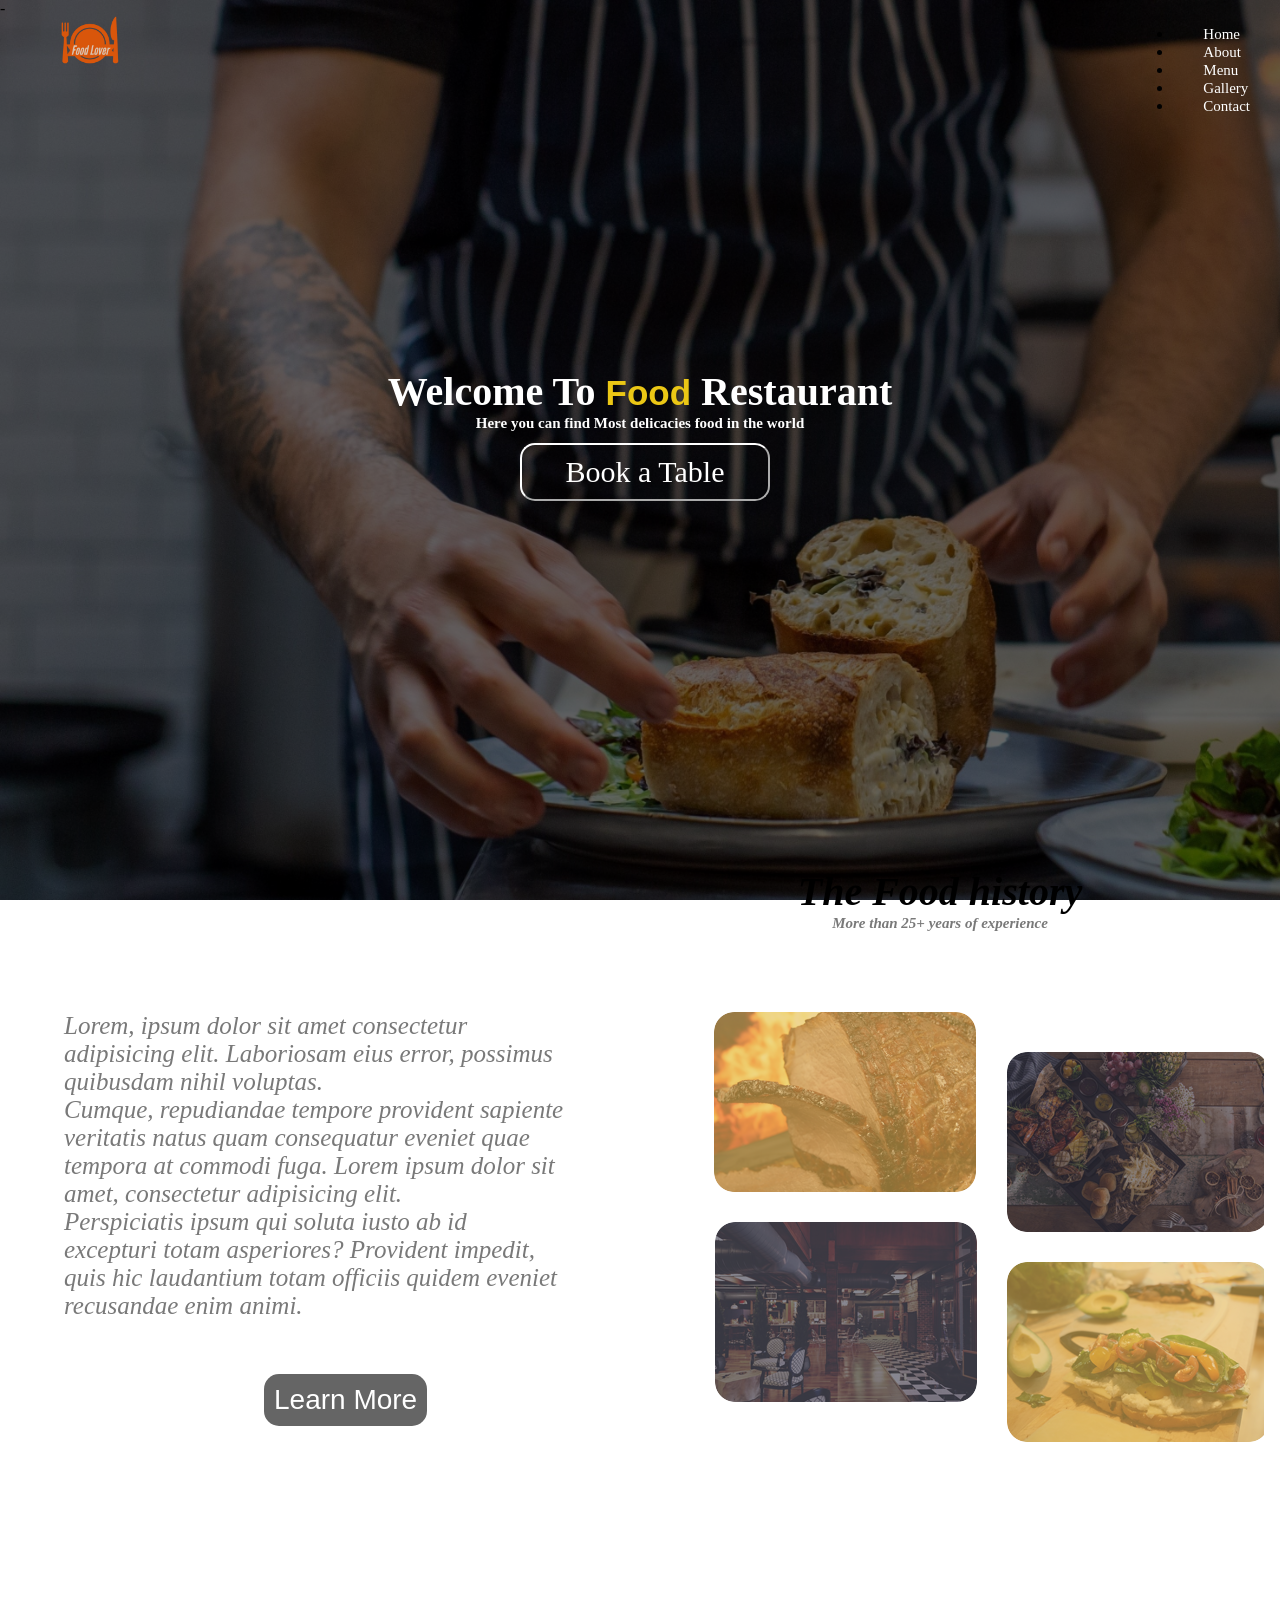
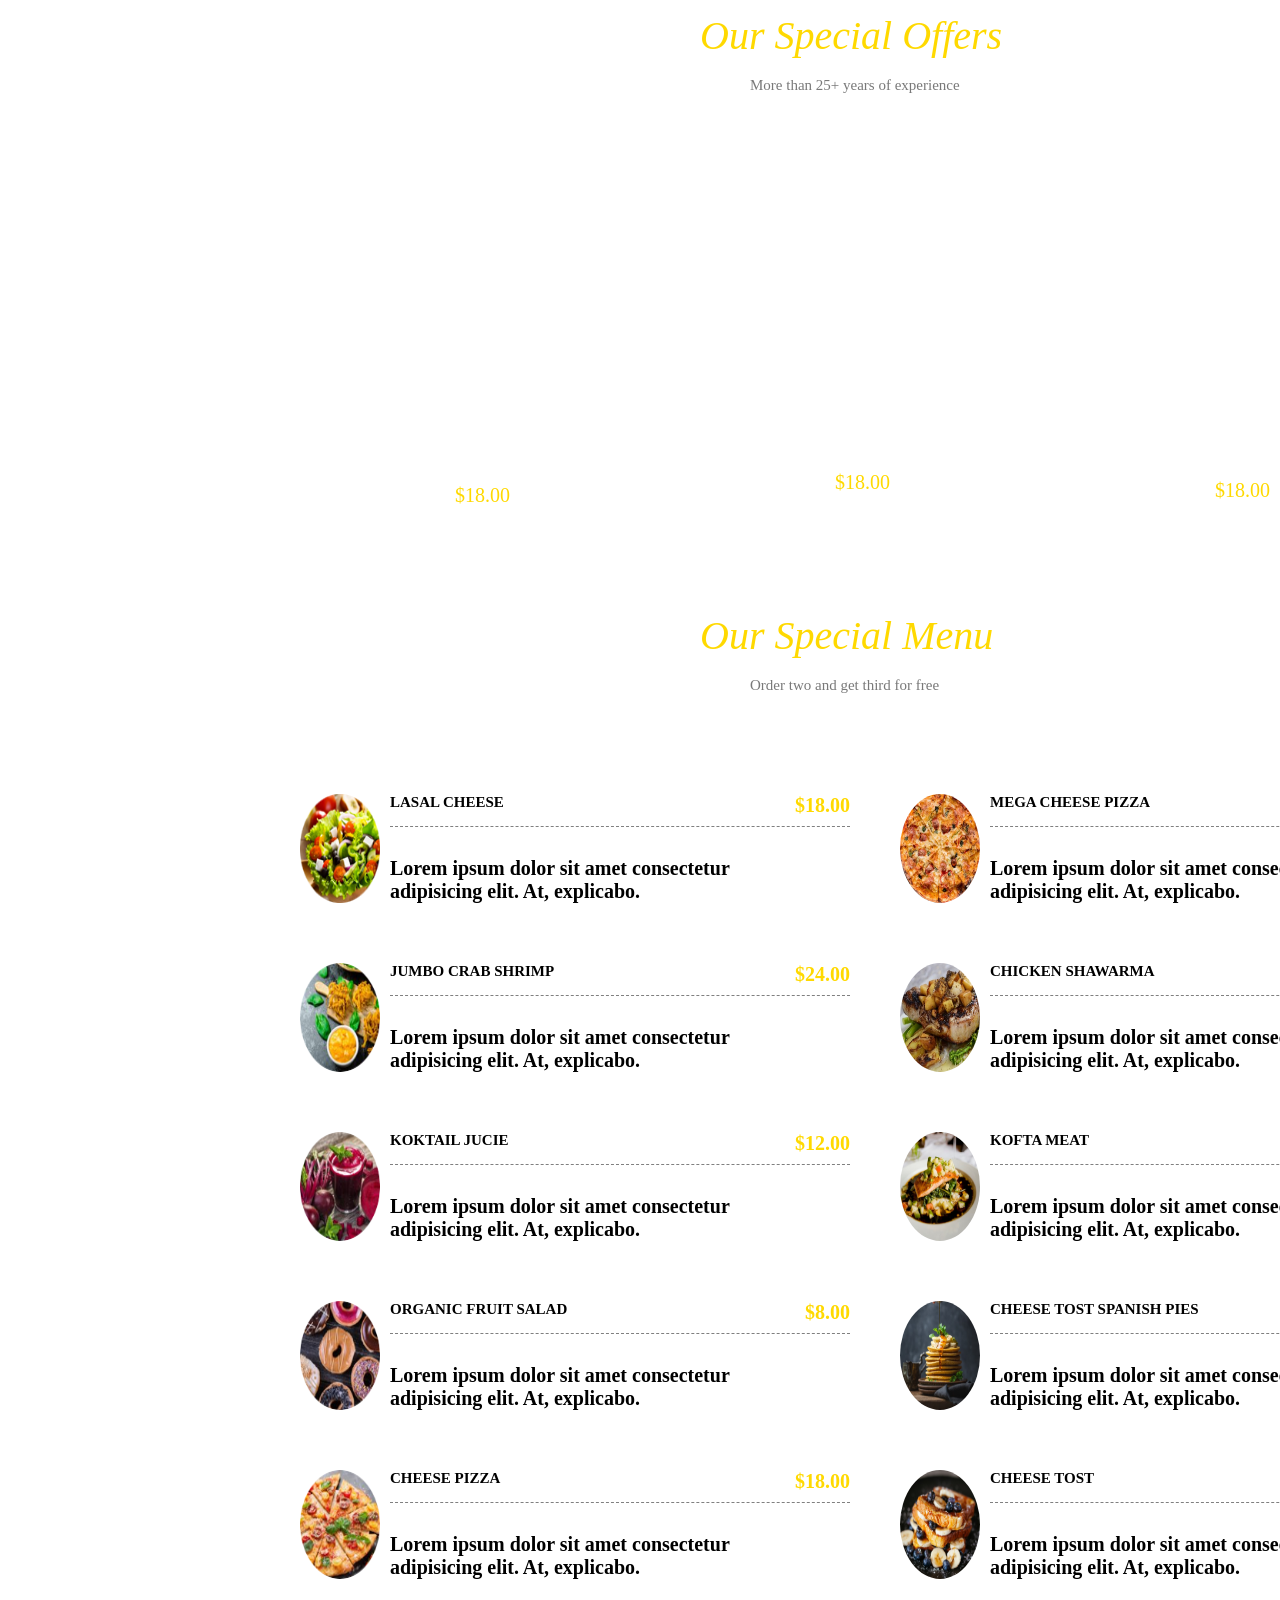
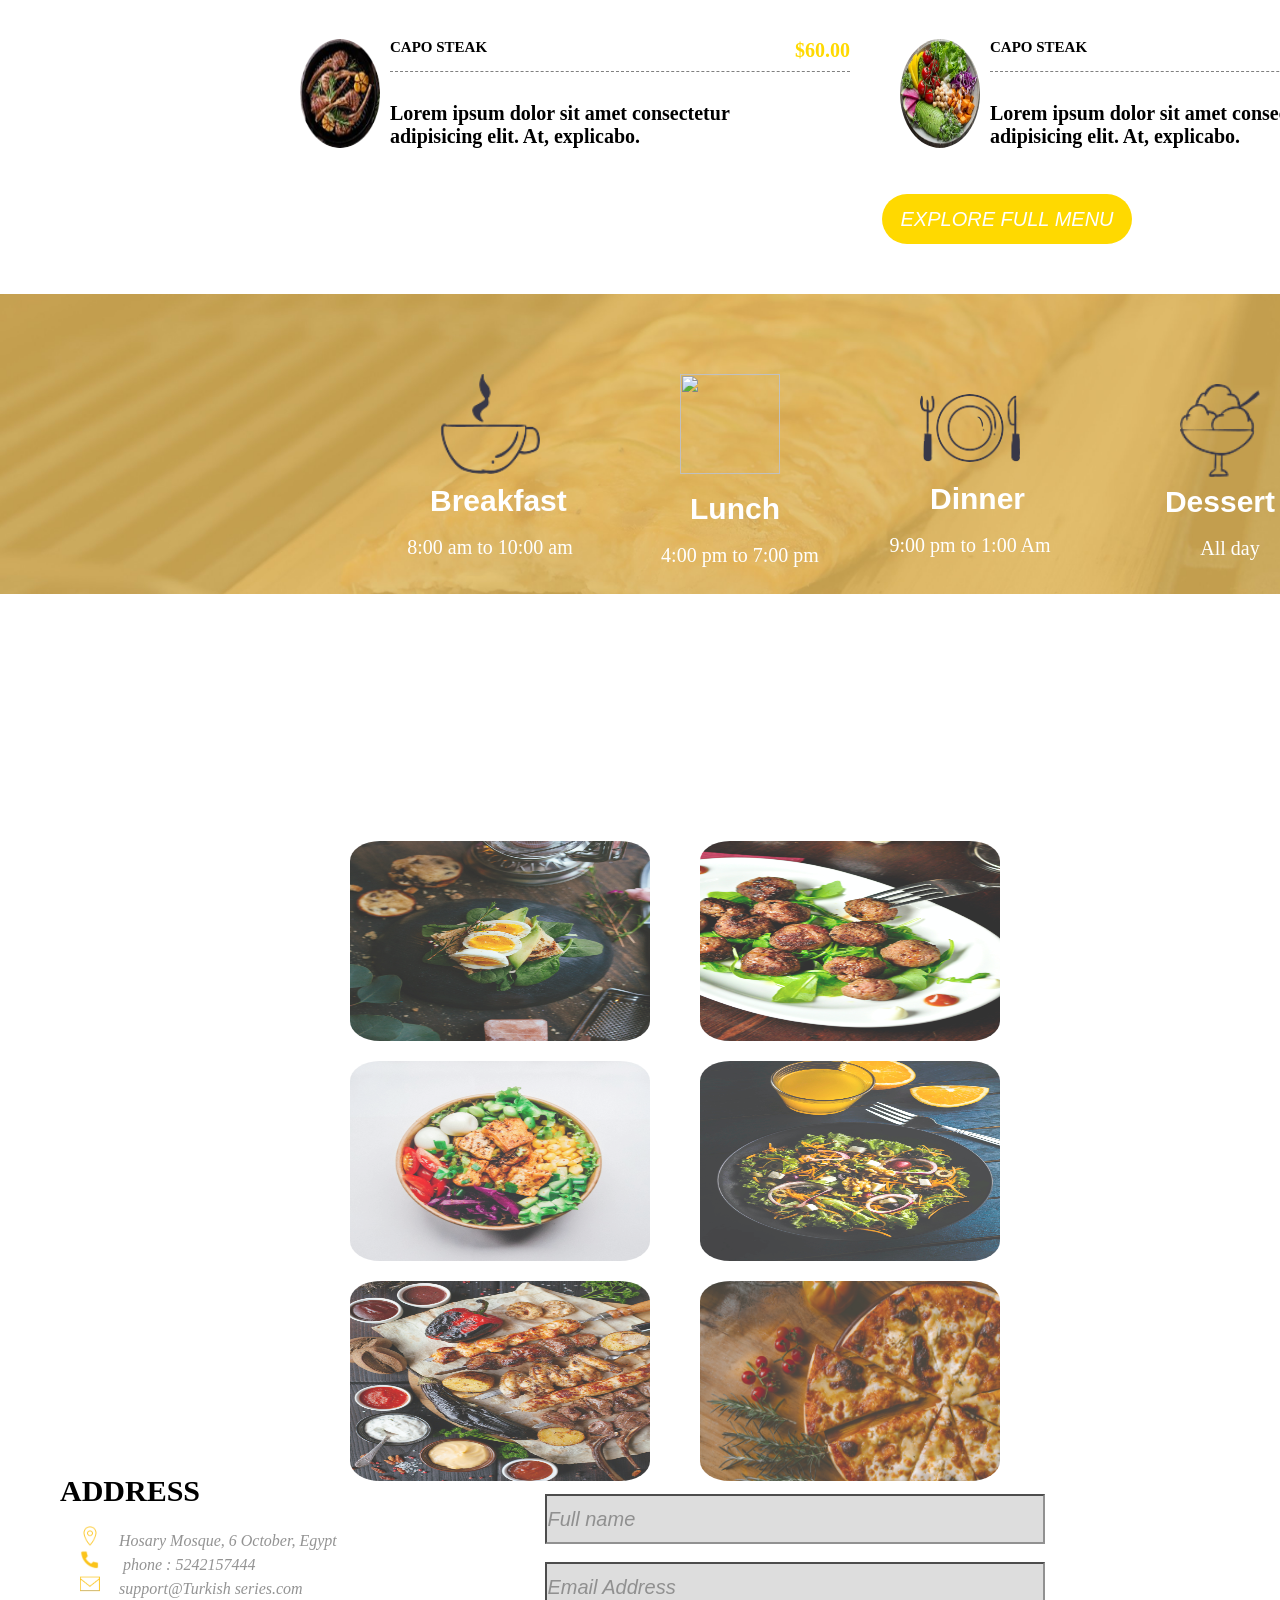
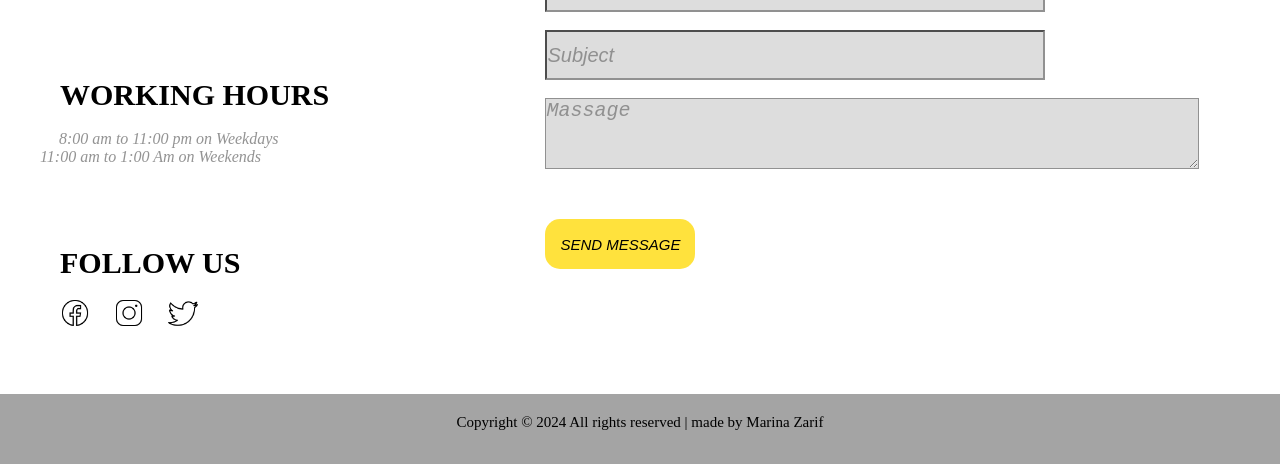
==== commit 006e945b: "docs(profile): add LinkedIn Learning optimization guide" ====
--- a/restourant/index.html
+++ b/restourant/index.html
@@ -1,397 +1,397 @@
-<!DOCTYPE html>
-<html lang="en">
-<head>
-    <meta charset="UTF-8">
-    <meta name="viewport" content="width=device-width, initial-scale=1.0">
-    <title>food</title>
-    <link rel="stylesheet" href="pro.css">
-</head>
-<body>
-    
-    
- <section id="#header">
-    <div class="navbar">
-    
-        <img src="img/logo.png" alt="">
-    
-        <nav >
-                <ul>
-                    <a href="#home" class="Link">Home</a>
-                    <a href="#about"class="Link">About</a>
-                    <a href="#menu" class="Link">Menu</a>
-                    <a href="#gallery"class="Link">Gallery</a>
-                    <a href="#contact" class="Link">Contact</a>
-                </ul>
-            </nav>
-        </div>
-    </section>
-     <section id="home">
-    <center>
-        <div class="Welcome">
-            <h1>Welcome To <span class="text"> Food</span> Restaurant</h1>
-                                
-           <h2>Here you can find Most delicacies food in the world</h2> 
-                                <br>
-            <a href="#"><button class="button"> Book a Table </button></a>
-    
-        </div>
-    </center>
-    </section>
-    
-    
-    <section id="about">
-    <center>
-     <h3>The Food history
-        <br>
-      <p> More than 25+ years of experience </p></h3> 
-    
-    </center>
-    
-    <div class="total"> 
-        
-        <div>
-            <p class="p"> Lorem, ipsum dolor sit amet consectetur adipisicing elit. Laboriosam eius error, possimus quibusdam nihil voluptas. <br>Cumque, repudiandae tempore provident sapiente veritatis natus quam consequatur eveniet quae tempora at commodi fuga.
-                Lorem ipsum dolor sit amet, consectetur adipisicing elit. <br> Perspiciatis ipsum qui soluta iusto ab id excepturi totam asperiores? Provident impedit, quis hic laudantium totam officiis quidem eveniet recusandae enim animi.</p>
-                <br><br><br>
-                <a href="#"> <button class="button2"> Learn More </button> </a>
-            
-               
-        </div>
-    
-        <div class="img"></div> 
-    
-        </div> 
-    </section>
-    
-        <div class="total2">
-    
-        <div>
-       <p class="Special"> Our Special Offers</p>
-            <br>
-            <p class="Order">More than 25+ years of experience</p>
-    </div>
-    
-    <div class="dis" >
-    
-    <div class="img2">
-    
-       <h2> Quattro Pasta</h2>
-    
-    <p class="L">Lorem ipsum dolor sit amet, consectetur adipisicing  <br>  elit. Nam, quibusdam.</p>
-    <center>
-        <br>
-    <del >$ 55.00</del><span> $18.00</span>
-    </center>
-    
-    </div>
-    
-    <div class="img3">
-        
-       <h2> Vegertarian Pasta</h2>
-    
-    <p class="L">Lorem ipsum dolor sit amet, consectetur adipisicing  <br>  elit. Nam, quibusdam.</p>
-    
-    <center>
-        <br>
-        <del >$ 55.00</del><span> $18.00</span>
-    </center>
-    
-    
-    </div>
-    
-    <div class="img4">
-    
-        <h2> Gluten-Free Pasta</h2>
-        <br>
-     
-     <p class="L1">Lorem ipsum dolor sit amet, consectetur adipisicing  <br>  elit. Nam, quibusdam.</p>
-    
-     <center>
-        <br>
-         <del >$ 55.00</del><span> $18.00</span>
-     </center>
-    </div>
-    </div>
-     </div>
-    
-    <section id="menu">
-    <div>
-        <p class="Special">Our Special Menu </p>
-        <br>
-        <p class="Order">Order two and get third for free </p> </div>
-    
-    <div class="div">
-    
-    <div class="div1">
-    
-    <div class="div2">
-    
-        <img src="img/food1.png" >
-    
-    <h2 class="food"> LASAL CHEESE <span class="span">$18.00</span>
-    
-    <p class="br">
-    
-     <p class="foo">Lorem ipsum dolor sit amet consectetur <br> adipisicing elit. At, explicabo. </p></h2>
-    
-    </div>
-    
-    <div class="div3">
-    
-        <img src="img/food2.png" >
-    
-    <h2 class="food"> JUMBO CRAB SHRIMP <span class="span">$24.00</span>
-    
-        <p class="br">
-    
-     <p class="foo">Lorem ipsum dolor sit amet consectetur <br> adipisicing elit. At, explicabo. </p></h2>
-    
-    </div>
-    
-    
-    <div class="div3">
-    
-        <img src="img/food3.png" >
-    
-    <h2 class="food"> KOKTAIL JUCIE<span class="span">$12.00</span>
-    
-        <p class="br">
-    
-     <p class="foo">Lorem ipsum dolor sit amet consectetur <br> adipisicing elit. At, explicabo. </p></h2>
-    
-    </div>
-    
-    
-    <div class="div3">
-    
-        <img src="img/food5.png" >
-    
-    <h2 class="food"> ORGANIC FRUIT SALAD<span class="span">$8.00</span>
-    
-        <p class="br">
-    
-     <p class="foo">Lorem ipsum dolor sit amet consectetur <br> adipisicing elit. At, explicabo. </p></h2>
-    
-    </div> 
-    
-    
-    <div class="div3">
-    
-        <img src="img/food6.png" >
-    
-    <h2 class="food"> CHEESE PIZZA<span class="span">$18.00</span>
-    
-        <p class="br">
-    
-     <p class="foo">Lorem ipsum dolor sit amet consectetur <br> adipisicing elit. At, explicabo. </p></h2 >
-    
-    </div>
-    
-    
-    
-    <div class="div3">
-    
-        <img src="img/food4.png" >
-    
-    <h2 class="food"> CAPO STEAK<span class="span">$60.00</span>
-    
-        <p class="br">
-    
-     <p class="foo">Lorem ipsum dolor sit amet consectetur <br> adipisicing elit. At, explicabo. </p></h2>
-    
-    </div>
-    </div>
-    <div class="div1">
-    
-        <div class="div2">
-        
-            <img src="img/food12.jpeg"class="jpg" >
-        
-        <h2 class="food"> MEGA CHEESE PIZZA<span class="span">$30.00</span>
-        
-        <p class="br">
-        
-         <p class="foo">Lorem ipsum dolor sit amet consectetur <br> adipisicing elit. At, explicabo. </p></h2>
-        
-        </div>
-        
-        <div class="div3">
-        
-            <img src="img/food11.jpeg"class="jpg" >
-        
-        <h2 class="food"> CHICKEN SHAWARMA<span class="span">$20.00</span>
-        
-            <p class="br">
-        
-         <p class="foo">Lorem ipsum dolor sit amet consectetur <br> adipisicing elit. At, explicabo. </p></h2>
-        
-        </div>
-        
-        
-        <div class="div3">
-        
-            <img src="img/food7.jpeg "class="jpg" >
-        
-        <h2 class="food"> KOFTA MEAT<span class="span">$40.00</span>
-        
-            <p class="br">
-        
-         <p class="foo">Lorem ipsum dolor sit amet consectetur <br> adipisicing elit. At, explicabo. </p></h2>
-        
-        </div>
-        
-        
-        <div class="div3">
-        
-            <img src="img/food8.jpeg"  class="jpg">
-        
-        <h2 class="food"> CHEESE TOST SPANISH PIES<span class="span">$14.00</span>
-        
-            <p class="br">
-        
-         <p class="foo">Lorem ipsum dolor sit amet consectetur <br> adipisicing elit. At, explicabo. </p></h2>
-        
-        </div>
-        
-        
-        <div class="div3">
-        
-            <img src="img/food9.jpeg" class="jpg" >
-        
-        <h2 class="food">  CHEESE TOST <span class="span">$6.00</span>
-        
-            <p class="br">
-        
-         <p class="foo">Lorem ipsum dolor sit amet consectetur <br> adipisicing elit. At, explicabo. </p></h2 >
-        
-        </div>
-     
-        <div class="div3">
-        
-            <img src="img/food10.jpeg" class="jpg">
-            
-        
-        <h2 class="food"> CAPO STEAK<span class="span">$60.00</span>
-        
-            <p class="br">
-        
-         <p class="foo">Lorem ipsum dolor sit amet consectetur <br> adipisicing elit. At, explicabo. </p></h2>
-        
-        </div>
-       
-    </div>
-    <a href="#"><button class="button3">EXPLORE FULL MENU</button></a>
-    </div>
-    </section>
-    
-    <div class="all">
-    
-    <div class="Breakfast">
-    
-        <img src="img/breckfastIcon.png" alt="" class="Breakfast">
-    
-         <h6 class="Break">  Breakfast </h6>  <br>  <p >8:00 am to 10:00 am</p> 
-    
-    </div>
-    
-    
-    <div class="Lunch">
-    
-        <img src="img/lunchIcon.png" alt="" class="Lunch">
-    
-         <h6 class="Lunch2"> Lunch </h6> <br> <p >4:00 pm to 7:00 pm</p> 
-    
-    
-    </div>
-    
-    
-    
-    <div class="Dinner">
-    
-        <img src="img/dinnerIcon.png" alt="" class="Dinner">
-    
-         <h6 class="Dinner2"> Dinner </h6>  <br>  <p >9:00 pm to 1:00 Am</p> 
-    
-    
-    </div>
-    
-    
-    <div class="Dessert">
-    
-        <img src="img/dessertIcon.png" alt="" class="Dessert">
-    
-         <h6 class="Dessert2"> Dessert</h6>  <br> <p>All day</p> 
-    
-    </div>
-    </div>
-    
-    <section id="gallery">
-    
-    <div class="Gallery">
-    
-    <h5>Our Food Gallery</h5>
-    
-    <div class="Ga">
-        
-    <img src="img/gallery4.jpeg" alt="" class="gallery1">
-    
-    <img src="img/gallery6.jpeg" alt=""class="gallery1">
-    
-    <img src="img/gallery5.jpeg" alt=""class="gallery1">
-    
-    <img src="img/gallery3.jpeg" alt=""class="gallery1">
-    
-    <img src="img/gallery1.jpeg" alt=""class="gallery1">
-    
-    <img src="img/home_bg.jpeg" alt=""class="gallery1">
-    
-    </div>
-    
-    </div>
-    
-    </section>
-    
-    <section id="contact">
-    
-    <div class="total3"> 
-    
-    <div  class="add">
-    <h6>ADDRESS</h6>
-    <br>
-    <img src="img/icons8-location-50.png" class="imge"><span class="span1">Hosary Mosque, 6 October, Egypt</span>
-    <br>
-    <img src="img/icons8-phone-24 (1).png" class="imge"><span class="span1"> phone : 5242157444</span>
-    <br>
-    <img src="img/icons8-email-50.png" class="imge"><span class="span1">support@Turkish series.com</span>
-    <br>
-    <h6>WORKING HOURS</h6>
-    <br>
-    <span class="span1">8:00 am to 11:00 pm on Weekdays
-        <br>
-        11:00 am to 1:00 Am on Weekends</span>
-    <br>
-    <h6>FOLLOW US </h6>
-    <br>
-    <a href="#"><img src="img/icons8-facebook-50.png" class="imge1"></a>
-    <a href="#"><img src="img/icons8-instagram-50.png" class="imge1"></a>
-    <a href="#"><img src="img/icons8-twitter-50.png" class="imge1"></a>
-</div>
-
-    <h4><input type="Enter email Address" placeholder="Full name ">
-        <br><br>
-        <input type="Enter email Address" placeholder="Email Address">
-        <br><br>
-        <input type="Subject" placeholder="Subject">
-        <br><br>
-        <textarea name="Massage" placeholder="Massage" id="" cols="53" rows="3"></textarea>
-    <a href="#"><button class="button5"> SEND MESSAGE</button> </a>       
-    </h4>
-
-
-    </div>
-
-    
-    <div class="com">Copyright © 2024 All rights reserved | made by Marina Zarif</div>
-
-</body>
+-<!DOCTYPE html>
+<html lang="en">
+<head>
+    <meta charset="UTF-8">
+    <meta name="viewport" content="width=device-width, initial-scale=1.0">
+    <title>food</title>
+    <link rel="stylesheet" href="pro.css">
+</head>
+<body>
+    
+    
+ <header id="header">
+    <div class="navbar">
+
+        <img src="img/logo.png" alt="Restaurant Logo">
+
+        <nav >
+                <ul>
+                    <li><a href="#home" class="Link">Home</a></li>
+                    <li><a href="#about"class="Link">About</a></li>
+                    <li><a href="#menu" class="Link">Menu</a></li>
+                    <li><a href="#gallery"class="Link">Gallery</a></li>
+                    <li><a href="#contact" class="Link">Contact</a></li>
+                </ul>
+            </nav>
+        </div>
+    </header>
+     <section id="home">
+    <center>
+        <div class="Welcome">
+            <h1>Welcome To <span class="text"> Food</span> Restaurant</h1>
+                                
+           <h2>Here you can find Most delicacies food in the world</h2> 
+                                <br>
+            <a href="#"><button class="button"> Book a Table </button></a>
+    
+        </div>
+    </center>
+    </section>
+    
+    
+    <section id="about">
+    <center>
+     <h3>The Food history
+        <br>
+      <p> More than 25+ years of experience </p></h3> 
+    
+    </center>
+    
+    <div class="total"> 
+        
+        <div>
+            <p class="p"> Lorem, ipsum dolor sit amet consectetur adipisicing elit. Laboriosam eius error, possimus quibusdam nihil voluptas. <br>Cumque, repudiandae tempore provident sapiente veritatis natus quam consequatur eveniet quae tempora at commodi fuga.
+                Lorem ipsum dolor sit amet, consectetur adipisicing elit. <br> Perspiciatis ipsum qui soluta iusto ab id excepturi totam asperiores? Provident impedit, quis hic laudantium totam officiis quidem eveniet recusandae enim animi.</p>
+                <br><br><br>
+                <a href="#"> <button class="button2"> Learn More </button> </a>
+            
+               
+        </div>
+    
+        <div class="img"></div> 
+    
+        </div> 
+    </section>
+    
+        <div class="total2">
+    
+        <div>
+       <p class="Special"> Our Special Offers</p>
+            <br>
+            <p class="Order">More than 25+ years of experience</p>
+    </div>
+    
+    <div class="dis" >
+    
+    <div class="img2">
+    
+       <h2> Quattro Pasta</h2>
+    
+    <p class="L">Lorem ipsum dolor sit amet, consectetur adipisicing  <br>  elit. Nam, quibusdam.</p>
+    <center>
+        <br>
+    <del >$ 55.00</del><span> $18.00</span>
+    </center>
+    
+    </div>
+    
+    <div class="img3">
+        
+       <h2> Vegertarian Pasta</h2>
+    
+    <p class="L">Lorem ipsum dolor sit amet, consectetur adipisicing  <br>  elit. Nam, quibusdam.</p>
+    
+    <center>
+        <br>
+        <del >$ 55.00</del><span> $18.00</span>
+    </center>
+    
+    
+    </div>
+    
+    <div class="img4">
+    
+        <h2> Gluten-Free Pasta</h2>
+        <br>
+     
+     <p class="L1">Lorem ipsum dolor sit amet, consectetur adipisicing  <br>  elit. Nam, quibusdam.</p>
+    
+     <center>
+        <br>
+         <del >$ 55.00</del><span> $18.00</span>
+     </center>
+    </div>
+    </div>
+     </div>
+    
+    <section id="menu">
+    <div>
+        <p class="Special">Our Special Menu </p>
+        <br>
+        <p class="Order">Order two and get third for free </p> </div>
+    
+    <div class="div">
+    
+    <div class="div1">
+    
+    <div class="div2">
+    
+        <img src="img/food1.png" >
+    
+    <h2 class="food"> LASAL CHEESE <span class="span">$18.00</span>
+    
+    <p class="br">
+    
+     <p class="foo">Lorem ipsum dolor sit amet consectetur <br> adipisicing elit. At, explicabo. </p></h2>
+    
+    </div>
+    
+    <div class="div3">
+    
+        <img src="img/food2.png" >
+    
+    <h2 class="food"> JUMBO CRAB SHRIMP <span class="span">$24.00</span>
+    
+        <p class="br">
+    
+     <p class="foo">Lorem ipsum dolor sit amet consectetur <br> adipisicing elit. At, explicabo. </p></h2>
+    
+    </div>
+    
+    
+    <div class="div3">
+    
+        <img src="img/food3.png" >
+    
+    <h2 class="food"> KOKTAIL JUCIE<span class="span">$12.00</span>
+    
+        <p class="br">
+    
+     <p class="foo">Lorem ipsum dolor sit amet consectetur <br> adipisicing elit. At, explicabo. </p></h2>
+    
+    </div>
+    
+    
+    <div class="div3">
+    
+        <img src="img/food5.png" >
+    
+    <h2 class="food"> ORGANIC FRUIT SALAD<span class="span">$8.00</span>
+    
+        <p class="br">
+    
+     <p class="foo">Lorem ipsum dolor sit amet consectetur <br> adipisicing elit. At, explicabo. </p></h2>
+    
+    </div> 
+    
+    
+    <div class="div3">
+    
+        <img src="img/food6.png" >
+    
+    <h2 class="food"> CHEESE PIZZA<span class="span">$18.00</span>
+    
+        <p class="br">
+    
+     <p class="foo">Lorem ipsum dolor sit amet consectetur <br> adipisicing elit. At, explicabo. </p></h2 >
+    
+    </div>
+    
+    
+    
+    <div class="div3">
+    
+        <img src="img/food4.png" >
+    
+    <h2 class="food"> CAPO STEAK<span class="span">$60.00</span>
+    
+        <p class="br">
+    
+     <p class="foo">Lorem ipsum dolor sit amet consectetur <br> adipisicing elit. At, explicabo. </p></h2>
+    
+    </div>
+    </div>
+    <div class="div1">
+    
+        <div class="div2">
+        
+            <img src="img/food12.jpeg"class="jpg" >
+        
+        <h2 class="food"> MEGA CHEESE PIZZA<span class="span">$30.00</span>
+        
+        <p class="br">
+        
+         <p class="foo">Lorem ipsum dolor sit amet consectetur <br> adipisicing elit. At, explicabo. </p></h2>
+        
+        </div>
+        
+        <div class="div3">
+        
+            <img src="img/food11.jpeg"class="jpg" >
+        
+        <h2 class="food"> CHICKEN SHAWARMA<span class="span">$20.00</span>
+        
+            <p class="br">
+        
+         <p class="foo">Lorem ipsum dolor sit amet consectetur <br> adipisicing elit. At, explicabo. </p></h2>
+        
+        </div>
+        
+        
+        <div class="div3">
+        
+            <img src="img/food7.jpeg "class="jpg" >
+        
+        <h2 class="food"> KOFTA MEAT<span class="span">$40.00</span>
+        
+            <p class="br">
+        
+         <p class="foo">Lorem ipsum dolor sit amet consectetur <br> adipisicing elit. At, explicabo. </p></h2>
+        
+        </div>
+        
+        
+        <div class="div3">
+        
+            <img src="img/food8.jpeg"  class="jpg">
+        
+        <h2 class="food"> CHEESE TOST SPANISH PIES<span class="span">$14.00</span>
+        
+            <p class="br">
+        
+         <p class="foo">Lorem ipsum dolor sit amet consectetur <br> adipisicing elit. At, explicabo. </p></h2>
+        
+        </div>
+        
+        
+        <div class="div3">
+        
+            <img src="img/food9.jpeg" class="jpg" >
+        
+        <h2 class="food">  CHEESE TOST <span class="span">$6.00</span>
+        
+            <p class="br">
+        
+         <p class="foo">Lorem ipsum dolor sit amet consectetur <br> adipisicing elit. At, explicabo. </p></h2 >
+        
+        </div>
+     
+        <div class="div3">
+        
+            <img src="img/food10.jpeg" class="jpg">
+            
+        
+        <h2 class="food"> CAPO STEAK<span class="span">$60.00</span>
+        
+            <p class="br">
+        
+         <p class="foo">Lorem ipsum dolor sit amet consectetur <br> adipisicing elit. At, explicabo. </p></h2>
+        
+        </div>
+       
+    </div>
+    <a href="#"><button class="button3">EXPLORE FULL MENU</button></a>
+    </div>
+    </section>
+    
+    <div class="all">
+    
+    <div class="Breakfast">
+    
+        <img src="img/breckfastIcon.png" alt="" class="Breakfast">
+    
+         <h6 class="Break">  Breakfast </h6>  <br>  <p >8:00 am to 10:00 am</p> 
+    
+    </div>
+    
+    
+    <div class="Lunch">
+    
+        <img src="img\lunchIcon.png" alt="" class="Lunch">
+    
+         <h6 class="Lunch2"> Lunch </h6> <br> <p >4:00 pm to 7:00 pm</p> 
+    
+    
+    </div>
+    
+    
+    
+    <div class="Dinner">
+    
+        <img src="img/dinnerIcon.png" alt="" class="Dinner">
+    
+         <h6 class="Dinner2"> Dinner </h6>  <br>  <p >9:00 pm to 1:00 Am</p> 
+    
+    
+    </div>
+    
+    
+    <div class="Dessert">
+    
+        <img src="img/dessertIcon.png" alt="" class="Dessert">
+    
+         <h6 class="Dessert2"> Dessert</h6>  <br> <p>All day</p> 
+    
+    </div>
+    </div>
+    
+    <section id="gallery">
+    
+    <div class="Gallery">
+    
+    <h5>Our Food Gallery</h5>
+    
+    <div class="Ga">
+        
+    <img src="img/gallery4.jpeg" alt="" class="gallery1">
+    
+    <img src="img/gallery6.jpeg" alt=""class="gallery1">
+    
+    <img src="img/gallery5.jpeg" alt=""class="gallery1">
+    
+    <img src="img/gallery3.jpeg" alt=""class="gallery1">
+    
+    <img src="img/gallery1.jpeg" alt=""class="gallery1">
+    
+    <img src="img/home_bg.jpeg" alt=""class="gallery1">
+    
+    </div>
+    
+    </div>
+    
+    </section>
+    
+    <section id="contact">
+    
+    <div class="total3"> 
+    
+    <div  class="add">
+    <h6>ADDRESS</h6>
+    <br>
+    <img src="img/icons8-location-50.png" class="imge"><span class="span1">Hosary Mosque, 6 October, Egypt</span>
+    <br>
+    <img src="img/icons8-phone-24 (1).png" class="imge"><span class="span1"> phone : 5242157444</span>
+    <br>
+    <img src="img/icons8-email-50.png" class="imge"><span class="span1">support@Turkish series.com</span>
+    <br>
+    <h6>WORKING HOURS</h6>
+    <br>
+    <span class="span1">8:00 am to 11:00 pm on Weekdays
+        <br>
+        11:00 am to 1:00 Am on Weekends</span>
+    <br>
+    <h6>FOLLOW US </h6>
+    <br>
+    <a href="#"><img src="img/icons8-facebook-50.png" class="imge1"></a>
+    <a href="#"><img src="img/icons8-instagram-50.png" class="imge1"></a>
+    <a href="#"><img src="img/icons8-twitter-50.png" class="imge1"></a>
+</div>
+
+    <h4><input type="Enter email Address" placeholder="Full name ">
+        <br><br>
+        <input type="Enter email Address" placeholder="Email Address">
+        <br><br>
+        <input type="Subject" placeholder="Subject">
+        <br><br>
+        <textarea name="Massage" placeholder="Massage" id="" cols="53" rows="3"></textarea>
+    <a href="#"><button class="button5"> SEND MESSAGE</button> </a>       
+    </h4>
+
+
+    </div>
+
+    
+    <div class="com">Copyright © 2024 All rights reserved | made by Marina Zarif</div>
+
+</body>
 </html>
--- a/restourant/pro.css
+++ b/restourant/pro.css
@@ -1,905 +1,453 @@
-*{
-    margin: 0;
-    padding: 0;
-}
-
-body{background: url(img/contact.jpeg);
-    height: 99vh;
-    width: 100vh;
-    background-repeat: no-repeat;
-    background-size: cover;}
-
-body::before{content: "";
-    width: 100%;
-    height: 100%;
-    position: absolute;
-    background: rgb(0, 0, 0, 0.6);}  
-
-body *{z-index: 100;}
-
-/* Orange transition keyframes */
-@keyframes slideUpOrange {
-    0% {
-        transform: translateY(100%);
-        opacity: 0;
-    }
-    100% {
-        transform: translateY(0);
-        opacity: 1;
-    }
-}
-
-@keyframes orangeGlow {
-    0% {
-        box-shadow: 0 0 0 rgba(255, 165, 0, 0);
-    }
-    100% {
-        box-shadow: 0 8px 25px rgba(255, 165, 0, 0.6);
-    }
-}
-
-.navbar{position: absolute;
-width: 100%;
-height:80px ;
-display: flex; 
-justify-content: space-between;
-z-index: 100;
-top: 0;
-right: 0;
-}
-
-img{width: 80px ;
-padding-bottom: -10px;
-margin-left: 50px;}
-
-nav{height: 200px;
-padding-top: 25px;}
-
-nav ul a{text-decoration:none ;
-color: white;
-position: relative;
-overflow: hidden;
-transition: all 0.4s ease;}
-
-.Link{ margin:30px;
-font-size: 15px;
-position: relative;
-overflow: hidden;}
-
-.Link::before {
-    content: '';
-    position: absolute;
-    bottom: 0;
-    left: 0;
-    width: 100%;
-    height: 0;
-    background: linear-gradient(to top, #ff6b35, #ff8c42);
-    transition: height 0.4s ease;
-    z-index: -1;
-}
-
-.Link:hover::before {
-    height: 100%;
-}
-
-.Link:hover{
-    border-bottom:2px solid rgb(235, 199, 21);
-    color: white;
-    transform: translateY(-2px);
-    animation: orangeGlow 0.4s ease forwards;
-}
-
-.Welcome{width: 900px;
-    height: 200px;
-    display: flex;
-    margin-top: 350px;
-    margin-left: 380px;
-    flex-direction: column;
-    color:white;
-    font-size: 10px;
-    animation: slideUpOrange 1.2s ease-out;}
-
-.Welcome h1{color: white;
-    font-size: 40px;}
- 
-.text{color: rgb(235, 199, 21);
-    font-size: 35px;
-font-family: Arial, Helvetica, sans-serif;
-background: linear-gradient(45deg, #ff6b35, #ffa500, #ff8c42);
-background-clip: text;
--webkit-background-clip: text;
--webkit-text-fill-color: transparent;
-animation: orangeGlow 2s ease infinite alternate;}
-
- .button{padding: 10px 10px;
-    margin-left: 10px;
-    width: 250px;
-    font-size: 30px;
-    border-color:white;
-    font-family: Georgia, 'Times New Roman', Times, serif;
-    border-radius: 15px;
-    cursor: pointer;
-    color:white;
-    background: none;
-    position: relative;
-    overflow: hidden;
-    transition: all 0.5s ease;} 
-
-.button::before {
-    content: '';
-    position: absolute;
-    bottom: 0;
-    left: 0;
-    width: 100%;
-    height: 0;
-    background: linear-gradient(to top, #ff6b35, #ff8c42, #ffa500);
-    transition: height 0.5s ease;
-    z-index: -1;
-}
-
-.button:hover::before {
-    height: 100%;
-}
-
-.button:hover{
-    border-style: none;
-    transform: translateY(-3px);
-    box-shadow: 0 8px 25px rgba(255, 107, 53, 0.4);
-    color: white;
-}  
-
-h3{margin-left: 600px;
-    width: 500px;
-    font-size: 40px;
-    margin-top: 300px;
-    font-style: italic;
-    animation: slideUpOrange 1s ease-out 0.3s both;}
-
-h3 p{
-    font-size: 15px;
-    width: 500px;
-    color: rgb(121, 121, 121);}
-
-.total{
-    display: flex;
-  width:1200px;
-  height: 450px;
-  padding: 80px 190px ;}
-
-.p{width:500px;
-    font-style: italic;
-    font-size: 25px;
-    color: rgb(121, 121, 121);
-    animation: slideUpOrange 1s ease-out 0.5s both;}
-
-
-.button2{background-color: rgb(101, 101, 101);
-    color: white;
-    padding:10px;
-     font-size: 28px;
-    font-family:'Trebuchet MS', 'Lucida Sans Unicode', 'Lucida Grande', 'Lucida Sans', Arial, sans-serif;
-    border-radius: 15px;
-    margin-left: 200px;
-    border: none;
-    cursor: pointer;
-    position: relative;
-    overflow: hidden;
-    transition: all 0.5s ease;}
-
-.button2::before {
-    content: '';
-    position: absolute;
-    bottom: 0;
-    left: 0;
-    width: 100%;
-    height: 0;
-    background: linear-gradient(to top, #ff6b35, #ff8c42);
-    transition: height 0.5s ease;
-    z-index: -1;
-}
-
-.button2:hover::before {
-    height: 100%;
-}
-
-.button2:hover{
-    border-color:white;
-    transform: translateY(-3px);
-    box-shadow: 0 8px 25px rgba(255, 107, 53, 0.4);
-} 
-
-.img{
-    background:url(img/about_img.png );
-    margin-left: 150px;
-    width: 800px;
-    height: 800px;
-    background-repeat: no-repeat;
-    animation: slideUpOrange 1s ease-out 0.7s both;}  
-
-
-.total2{width: 1680px;
-    height: 600px;
-background-image: url(img/offer-background.jpg);
-background-size: cover;
-background-repeat: no-repeat;}
-
-.Special{font-style: oblique;
-width: 350px;
-font-size: 40px;
-padding-top: 70px;
-padding-left: 700px;
-color:rgb(255, 217, 0);
-background: linear-gradient(45deg, #ff6b35, #ffa500, #ff8c42);
-background-clip: text;
--webkit-background-clip: text;
--webkit-text-fill-color: transparent;
-animation: orangeGlow 2s ease infinite alternate;}
-
-.Order{
-    font-size:15px;
-    width: 320px;
-    color:rgb(121, 121, 121);
-    padding-left: 750px;
-}
-.dis{padding-left: 350px;
-    padding-top: 50px;
-    display: flex;}
-
-.img2{width:180px;
-    height: 180px;
-    margin-top: 30px;
-    background-size: cover;
-    background-image: url(img/offer1.png);
-    border-radius: 10px;
-    transition: all 0.5s ease;
-    position: relative;
-    overflow: hidden;}
-
-.img2::before {
-    content: '';
-    position: absolute;
-    bottom: 0;
-    left: 0;
-    width: 100%;
-    height: 0;
-    background: linear-gradient(to top, rgba(255, 107, 53, 0.8), rgba(255, 140, 66, 0.6));
-    transition: height 0.5s ease;
-    z-index: 1;
-}
-
-.img2:hover::before {
-    height: 100%;
-}
-
-.img2:hover {
-    transform: translateY(-5px);
-    box-shadow: 0 15px 35px rgba(255, 107, 53, 0.4);
-}
-
-.img2 h2{font-size: 30px;
-width: 260px;
-padding-top: 200px;
-color: rgb(255, 255, 255);
-position: relative;
-z-index: 2;}
-
-.L{text-align: center;
-    color: white; 
-    padding-top: 10px;
-    font-size: 14px;
-    position: relative;
-    z-index: 2;}
-
-.L1{text-align: center;
-    color: white; 
-     margin-left: 20px;
-    font-size: 14px;
-    position: relative;
-    z-index: 2;}
-   
-del{font-size: 20px;
-    margin-left: 20px;
-    color: rgb(255, 255, 255);
-    position: relative;
-    z-index: 2;}
-
-span{font-size: 20px;
-color: rgb(255, 217, 0);
-position: relative;
-z-index: 2;}
-
-.img3{width:180px;
-    height: 180px;
-    background-image: url(img/offer2.png);
-    background-size: cover;
-    margin-left: 200px;
-    margin-top: 30px;
-    border-radius: 10px;
-    transition: all 0.5s ease;
-    position: relative;
-    overflow: hidden;}
-
-.img3::before {
-    content: '';
-    position: absolute;
-    bottom: 0;
-    left: 0;
-    width: 100%;
-    height: 0;
-    background: linear-gradient(to top, rgba(255, 107, 53, 0.8), rgba(255, 140, 66, 0.6));
-    transition: height 0.5s ease;
-    z-index: 1;
-}
-
-.img3:hover::before {
-    height: 100%;
-}
-
-.img3:hover {
-    transform: translateY(-5px);
-    box-shadow: 0 15px 35px rgba(255, 107, 53, 0.4);
-}
-
-.img3 h2{font-size: 27px;
-    padding-top: 190px;
-    width: 300px;
-    color: white;
-    position: relative;
-    z-index: 2;}
-
-    .p2 {
-    font-size: 30px;
-    color: white; 
-    text-align: center;
-    font-family: 'Times New Roman', Times, serif;
-    position: relative;
-    z-index: 2;
-    } 
-
-.img4{width:180px;
-    height: 180px;
-    background-image: url(img/offer3.png);
-    background-size: cover;
-    margin-left: 200px;
-    margin-top: 30px;
-    border-radius: 10px;
-    transition: all 0.5s ease;
-    position: relative;
-    overflow: hidden;}
-
-.img4::before {
-    content: '';
-    position: absolute;
-    bottom: 0;
-    left: 0;
-    width: 100%;
-    height: 0;
-    background: linear-gradient(to top, rgba(255, 107, 53, 0.8), rgba(255, 140, 66, 0.6));
-    transition: height 0.5s ease;
-    z-index: 1;
-}
-
-.img4:hover::before {
-    height: 100%;
-}
-
-.img4:hover {
-    transform: translateY(-5px);
-    box-shadow: 0 15px 35px rgba(255, 107, 53, 0.4);
-}
-
-.img4 h2{font-size: 27px;
-    padding-top: 190px;
-    width: 250px;
-    color: white;
-    position: relative;
-    z-index: 2;}
-
-.div{display: flex;
-    margin-top:100px ;
-    margin-left: 250px;
-    position: relative;}
-
-.div1{width: 600px;
-    height: 500px;
-    position: relative;
-}
-
-.div2{display: flex;
-    transition: all 0.3s ease;}
-
-.div2:hover {
-    transform: translateY(-2px);
-}
-
-.div3{display: flex;
-margin-top: 60px;
-transition: all 0.3s ease;
-padding: 10px;
-border-radius: 8px;
-position: relative;
-overflow: hidden;}
-
-.div3::before {
-    content: '';
-    position: absolute;
-    bottom: 0;
-    left: 0;
-    width: 100%;
-    height: 0;
-    background: linear-gradient(to top, rgba(255, 165, 0, 0.1), rgba(255, 140, 66, 0.05));
-    transition: height 0.3s ease;
-    z-index: 1;
-}
-
-.div3:hover::before {
-    height: 100%;
-}
-
-.div3:hover {
-    transform: translateY(-3px);
-    box-shadow: 0 8px 20px rgba(255, 165, 0, 0.2);
-}
-
-.food{font-size: 15px;
-     width: 500px;
-     padding-left: 10px;
-     position: relative;
-     z-index: 2;}
-
-.br{border-bottom: 1px dashed;
-     padding-bottom: 15px ;
-      color: grey;
-      position: relative;
-      z-index: 2;}
-
-.foo{font-size: 20px;
-    color: black;
-    font-style: normal;
-    padding-top: 30px;
-    position: relative;
-    z-index: 2;
-}
-
-.span{ color: rgb(255, 217, 0);
-position: absolute;
-right: 0;
-font-size: 20px;
-z-index: 2;
-}
-
-.jpg{border-radius: 50%;
-    transition: all 0.4s ease;
-    position: relative;}
-
-.jpg:hover {
-    transform: scale(1.1);
-    box-shadow: 0 8px 25px rgba(255, 165, 0, 0.4);
-}
-
-.button3{width: 250px;
-    height: 50px;
-    background-color:rgb(255, 217, 0);
-    color: white;
-    font-size: 20px;
-    font-style: italic;
-    border-radius: 30px;
-    cursor: pointer; 
-    border: none;
-    position: absolute;
-    left: 40%;
-    bottom: -550px;
-    margin-left: 220px;
-    transition: all 0.5s ease;
-    overflow: hidden;
-}
-
-.button3::before {
-    content: '';
-    position: absolute;
-    bottom: 0;
-    left: 0;
-    width: 100%;
-    height: 0;
-    background: linear-gradient(to top, #ff6b35, #ff8c42);
-    transition: height 0.5s ease;
-    z-index: -1;
-}
-
-.button3:hover::before {
-    height: 100%;
-}
-
-.button3:hover{
-    border-color:white;
-    transform: translateY(-3px);
-    box-shadow: 0 12px 30px rgba(255, 107, 53, 0.5);
-} 
-
-.all{width:1680px;
-    height: 300px;
-    background:url(img/daytime_bg.jpeg);
-    margin-top: 600px;
-    background-size: cover;
-    display: flex;}
-
-.Breakfast{width:100px;
-color: white;
-margin-left: 220px;
-margin-top: 40px;
-background-repeat: no-repeat;
-transition: all 0.4s ease;
-position: relative;
-padding: 20px;
-border-radius: 10px;
-overflow: hidden;}
-
-.Breakfast::before {
-    content: '';
-    position: absolute;
-    bottom: 0;
-    left: 0;
-    width: 100%;
-    height: 0;
-    background: linear-gradient(to top, rgba(255, 107, 53, 0.3), rgba(255, 140, 66, 0.2));
-    transition: height 0.4s ease;
-    z-index: 1;
-}
-
-.Breakfast:hover::before {
-    height: 100%;
-}
-
-.Breakfast:hover {
-    transform: translateY(-5px);
-    box-shadow: 0 10px 25px rgba(255, 165, 0, 0.3);
-}
-
-.Break{margin-top: 10px;
-    font-size: 30px;
-    font-family: 'Franklin Gothic Medium', 'Arial Narrow', Arial, sans-serif;
-    text-align: center;
-    margin-left: 210px;
-    position: relative;
-    z-index: 2;
-}
-
-.Breakfast P {font-size: 20px;
-    width: 200px;
-    margin-left: 170px;
-    text-align: center;
-    position: relative;
-    z-index: 2;
-}
-
-.Lunch{ width: 100px;
-    color: white;
-    margin-left: 180px;
-    margin-top: 40px;
-    transition: all 0.4s ease;
-    position: relative;
-    padding: 20px;
-    border-radius: 10px;
-    overflow: hidden;}
-
-.Lunch::before {
-    content: '';
-    position: absolute;
-    bottom: 0;
-    left: 0;
-    width: 100%;
-    height: 0;
-    background: linear-gradient(to top, rgba(255, 107, 53, 0.3), rgba(255, 140, 66, 0.2));
-    transition: height 0.4s ease;
-    z-index: 1;
-}
-
-.Lunch:hover::before {
-    height: 100%;
-}
-
-.Lunch:hover {
-    transform: translateY(-5px);
-    box-shadow: 0 10px 25px rgba(255, 165, 0, 0.3);
-}
-
-.Lunch2{margin-top: 18px;
-    font-size: 30px;
-    font-family: 'Franklin Gothic Medium', 'Arial Narrow', Arial, sans-serif;
-    text-align: center;
-    margin-left: 190px;
-    position: relative;
-    z-index: 2;}
-
-.Lunch P {font-size: 20PX;
-    margin-left: 140px;
-    width: 200px;
-    text-align: center;
-    position: relative;
-    z-index: 2;}
-
-.Dinner{color: white;
-    margin-left: 160px;
-    margin-top: 50px;
-    width: 100px;
-    transition: all 0.4s ease;
-    position: relative;
-    padding: 20px;
-    border-radius: 10px;
-    overflow: hidden;}
-
-.Dinner::before {
-    content: '';
-    position: absolute;
-    bottom: 0;
-    left: 0;
-    width: 100%;
-    height: 0;
-    background: linear-gradient(to top, rgba(255, 107, 53, 0.3), rgba(255, 140, 66, 0.2));
-    transition: height 0.4s ease;
-    z-index: 1;
-}
-
-.Dinner:hover::before {
-    height: 100%;
-}
-
-.Dinner:hover {
-    transform: translateY(-5px);
-    box-shadow: 0 10px 25px rgba(255, 165, 0, 0.3);
-}
-
-.Dinner2{margin-top: 20px;
-    font-size: 30px;
-    font-family: 'Franklin Gothic Medium', 'Arial Narrow', Arial, sans-serif;
-    text-align: center;
-    margin-left: 170px;
-    position: relative;
-    z-index: 2;}
-        
-.Dinner P {font-size: 20PX;
-    margin-left: 60px;
-    width: 300px;
-    text-align: center;
-    position: relative;
-    z-index: 2;}
-
-.Dessert{ width: 80px;
-    color: white;
-    margin-left: 160px;
-    margin-top: 45px;
-    transition: all 0.4s ease;
-    position: relative;
-    padding: 20px;
-    border-radius: 10px;
-    overflow: hidden;}
-
-.Dessert::before {
-    content: '';
-    position: absolute;
-    bottom: 0;
-    left: 0;
-    width: 100%;
-    height: 0;
-    background: linear-gradient(to top, rgba(255, 107, 53, 0.3), rgba(255, 140, 66, 0.2));
-    transition: height 0.4s ease;
-    z-index: 1;
-}
-
-.Dessert:hover::before {
-    height: 100%;
-}
-
-.Dessert:hover {
-    transform: translateY(-5px);
-    box-shadow: 0 10px 25px rgba(255, 165, 0, 0.3);
-}
-                
-.Dessert2{margin-top: 7px;
-    font-size: 30px;
-    font-family: 'Franklin Gothic Medium', 'Arial Narrow', Arial, sans-serif;
-    width: 200px;
-    text-align: center;
-    margin-left: 100px;
-    position: relative;
-    z-index: 2;}
- 
-.Dessert P {font-size: 20PX;
-    margin-left: 110px;
-    width: 200px;
-    text-align: center;
-    position: relative;
-    z-index: 2;}
-
-h5{font-size: 40px;
- color: white;
-margin-left: 700px;
-padding-top: 100px;
-background: linear-gradient(45deg, #ff6b35, #ffa500, #ff8c42);
-background-clip: text;
--webkit-background-clip: text;
--webkit-text-fill-color: transparent;
-animation: orangeGlow 2s ease infinite alternate;}
-
-.Gallery{
-background: url(img/offer-background.jpg);
-width: 1680px;
-height: 800px;
-background-size: cover;
-background-repeat: no-repeat;}
-
-.Ga{display: flex;
-margin-top: 100px;
-margin-left: 300px;
-flex-wrap: wrap;}
-
-.gallery1{width:300px;
-height: 200px;
-border-radius: 10%;
-opacity: 0.8;
-margin-bottom: 20px;
-transition: all 0.5s ease;
-position: relative;
-overflow: hidden;}
-
-.gallery1::before {
-    content: '';
-    position: absolute;
-    bottom: 0;
-    left: 0;
-    width: 100%;
-    height: 0;
-    background: linear-gradient(to top, rgba(255, 107, 53, 0.6), rgba(255, 140, 66, 0.4));
-    transition: height 0.5s ease;
-    z-index: 1;
-}
-
-.gallery1:hover::before {
-    height: 100%;
-}
-
-.gallery1:hover{
-    opacity:1;
-    transform: scale(1.05) translateY(-5px);
-    box-shadow: 0 15px 35px rgba(255, 165, 0, 0.4);
-}
-
-.total3{display: flex;
-width: 1200px;
-margin-left: 250px;
-height: 550px;}
-
-h6{margin-top: 80px;
-    font-size: 30px;
-margin-left: 20px;}
-
-.imge{width: 20px;
-margin-left: 40px;
-cursor: pointer;
-transition: all 0.3s ease;}
-
-.imge:hover {
-    transform: scale(1.2);
-    filter: drop-shadow(0 0 8px rgba(255, 165, 0, 0.6));
-}
-
-.add{width: 500px;}
-
-.span1{ color: rgb(121, 121, 121);
-font-size: 16px;
-opacity: 0.8;
-margin-left: 19px;
-font-style: italic;} 
-
-h4{margin-top: 100px;}
-
-.imge1{width: 30px;
-    margin-left: 20px;
-    cursor: pointer;
-    transition: all 0.3s ease;}
-
-.imge1:hover {
-    transform: scale(1.2) translateY(-2px);
-    filter: drop-shadow(0 0 10px rgba(255, 165, 0, 0.7));
-}
-
-h4 input{width: 500px;
-  height: 50px;
-  font-size: 20px;
-  margin-left: 150px;
-  background-color: rgba(201, 201, 201, 0.774);
-  opacity: 0.8;
-  font-style: italic;
-  border: 2px solid transparent;
-  border-radius: 8px;
-  transition: all 0.3s ease;}
-
-h4 input:focus {
-    border-color: #ff8c42;
-    box-shadow: 0 0 15px rgba(255, 165, 0, 0.3);
-    transform: translateY(-2px);
-}
-
-h4 textarea{font-style: italic;
-    font-size: 20px;
-  background-color: rgba(201, 201, 201, 0.774);
-  opacity: 0.8;
-    margin-left: 150px;
-  font-size: 20px;
-  border: 2px solid transparent;
-  border-radius: 8px;
-  transition: all 0.3s ease;} 
-
-h4 textarea:focus {
-    border-color: #ff8c42;
-    box-shadow: 0 0 15px rgba(255, 165, 0, 0.3);
-    transform: translateY(-2px);
-}
-
-.button5{width: 150px;
-height: 50px;
-background-color:rgba(255, 217, 0, 0.762);
-font-size: 15px;
-font-style: italic;
-border-radius: 15px;
-cursor: pointer; 
-border: none;
-margin-right: 80px;
-margin-left: 150px;
-margin-top: 50px;
-position: relative;
-overflow: hidden;
-transition: all 0.5s ease;}
-
-.button5::before {
-    content: '';
-    position: absolute;
-    bottom: 0;
-    left: 0;
-    width: 100%;
-    height: 0;
-    background: linear-gradient(to top, #ff6b35, #ff8c42);
-    transition: height 0.5s ease;
-    z-index: -1;
-}
-
-.button5:hover::before {
-    height: 100%;
-}
-
-.button5:hover{
-    border-color:white;
-    transform: translateY(-3px);
-    box-shadow: 0 12px 30px rgba(255, 107, 53, 0.5);
-    color: white;
-} 
-
-.com{ width: 1682px; 
-height: 50px;
-padding-top: 20px;
-background-color: rgba(128, 128, 128, 0.716);
-text-align: center;
-margin-top: 50px;
-font-size: 15px;
-position: relative;
-overflow: hidden;}
-
-.com::before {
-    content: '';
-    position: absolute;
-    bottom: 0;
-    left: 0;
-    width: 100%;
-    height: 3px;
-    background: linear-gradient(to right, #ff6b35, #ff8c42, #ffa500);
-    animation: slideInFromBottom 2s ease-out;
-}
-
-@keyframes slideInFromBottom {
-    0% {
-        transform: translateX(-100%);
-    }
-    100% {
-        transform: translateX(0);
-    }
-}
+*{
+    margin: 0;
+    padding: 0;
+}
+
+body{background: url(img/contact.jpeg);
+    height: 100vh;
+    width: 100vw;
+    background-repeat: no-repeat;
+    background-size: cover;
+    overflow-x: hidden;}
+
+body::before{content: "";
+    width: 100%;
+    height: 100%;
+    position: absolute;
+    background: rgb(0, 0, 0, 0.6);}  
+
+body *{z-index: 100;}
+
+
+.navbar{position: absolute;
+width: 100%;
+height:80px ;
+display: flex; 
+justify-content: space-between;
+z-index: 100;
+top: 0;
+right: 0;
+}
+
+img{width: 80px ;
+padding-bottom: -10px;
+margin-left: 50px;}
+
+nav{height: 200px;
+padding-top: 25px;}
+
+nav ul a{text-decoration:none ;
+color: white;}
+
+
+.Link{ margin:30px;
+font-size: 15px;}
+
+.Link:hover{border-bottom:2px solid rgb(235, 199, 21) ;}
+
+.Welcome{width: 80%;
+    max-width: 900px;
+    height: 200px;
+    display: flex;
+    margin-top: 350px;
+    margin-left: auto;
+    margin-right: auto;
+    flex-direction: column;
+    color:white;
+    font-size: 10px;}
+
+.Welcome h1{color: white;
+    font-size: 40px;}
+ 
+.text{color: rgb(235, 199, 21);
+    font-size: 35px;
+font-family: Arial, Helvetica, sans-serif;}
+
+ .button{padding: 10px 10px;
+    margin-left: 10px;
+    width: 250px;
+    font-size: 30px;
+    border-color:white;
+    font-family: Georgia, 'Times New Roman', Times, serif;
+    border-radius: 15px;
+    cursor: pointer;
+    color:white;
+    background : none;} 
+
+.button:hover{background:rgb(255, 217, 0); border-style: none;}  
+
+h3{margin-left: 600px;
+    width: 500px;
+    font-size: 40px;
+    margin-top: 300px;
+    font-style: italic;}
+
+h3 p{
+    font-size: 15px;
+    width: 500px;
+    color: rgb(121, 121, 121);}
+
+.total{
+    display: flex;
+  width:100%;
+  max-width:1200px;
+  height: 450px;
+  padding: 80px 5% ;
+  margin: 0 auto;}
+
+.p{width:500px;
+    font-style: italic;
+    font-size: 25px;
+    color: rgb(121, 121, 121);}
+
+
+.button2{background-color: rgb(101, 101, 101);
+    color: white;
+    padding:10px;
+     font-size: 28px;
+    font-family:'Trebuchet MS', 'Lucida Sans Unicode', 'Lucida Grande', 'Lucida Sans', Arial, sans-serif;
+    border-radius: 15px;
+    margin-left: 200px;
+    border: none;
+    cursor: pointer;}
+
+.button2:hover{background:rgb(255, 217, 0);
+     border-color:white;} 
+
+.img{
+    background:url(img/about_img.png );
+    margin-left: 150px;
+    width: 800px;
+    height: 800px;
+    background-repeat: no-repeat;}  
+
+
+.total2{width: 1680px;
+    height: 600px;
+background-image: url(img/offer-background.jpg);
+background-size: cover;
+background-repeat: no-repeat;}
+
+.Special{font-style: oblique;
+width: 350px;
+font-size: 40px;
+padding-top: 70px;
+padding-left: 700px;
+color:rgb(255, 217, 0) ;}
+
+.Order{
+    font-size:15px;
+    width: 320px;
+    color:rgb(121, 121, 121);
+    padding-left: 750px;
+}
+.dis{padding-left: 350px;
+    padding-top: 50px;
+    display: flex;}
+
+.img2{width:180px;
+    height: 180px;
+    margin-top: 30px;
+    background-size: cover;
+    background-image: url(img/offer1.png);}
+
+.img2 h2{font-size: 30px;
+width: 260px;
+padding-top: 200px;
+color: rgb(255, 255, 255);}
+
+.L{text-align: center;
+    color: white; 
+    padding-top: 10px;
+    font-size: 14px;}
+
+.L1{text-align: center;
+    color: white; 
+     margin-left: 20px;
+    font-size: 14px;}
+   
+del{font-size: 20px;
+    margin-left: 20px;
+    color: rgb(255, 255, 255);}
+
+span{font-size: 20px;
+color: rgb(255, 217, 0);}
+
+.img3{width:180px;
+    height: 180px;
+    background-image: url(img/offer2.png);
+    background-size: cover;
+    margin-left: 200px;
+    margin-top: 30px;
+    }
+
+
+.img3 h2{font-size: 27px;
+    padding-top: 190px;
+    width: 300px;
+    color: white;}
+
+    .p2 {
+    font-size: 30px;
+    color: white; 
+    text-align: center;
+    font-family: 'Times New Roman', Times, serif;
+    } 
+
+.img4{width:180px;
+    height: 180px;
+    background-image: url(img/offer3.png);
+    background-size: cover;
+    margin-left: 200px;
+    margin-top: 30px;}
+
+
+.img4 h2{font-size: 27px;
+    padding-top: 190px;
+    width: 250px;
+    color: white;}
+
+.div{display: flex;
+    margin-top:100px ;
+    margin-left: 250px;
+    position: relative;}
+
+.div1{width: 600px;
+    height: 500px;
+    position: relative;
+}
+
+.div2{display: flex; }
+
+
+.food{font-size: 15px;
+     width: 500px;
+     padding-left: 10px;
+
+}
+
+.br{border-bottom: 1px dashed;
+     padding-bottom: 15px ;
+      color: grey;}
+
+.foo{font-size: 20px;
+    color: black;
+    font-style: normal;
+    padding-top: 30px;
+  
+}
+
+.div3{display: flex;
+margin-top: 60px;
+}
+
+.span{ color: rgb(255, 217, 0);
+position: absolute;
+right: 0;
+font-size: 20px;
+}
+
+.jpg{border-radius: 50%;}
+
+
+.button3{width: 250px;
+    height: 50px;
+    background-color:rgb(255, 217, 0);
+    color: white;
+    font-size: 20px;
+    font-style: italic;
+    border-radius: 30px;
+    cursor: pointer; 
+    border: none;
+    position: absolute;
+    left: 40%;
+    bottom: -550px;
+    margin-left: 220px;
+    
+}
+.button3:hover{background: rgb(101, 101, 101);
+    border-color:white;} 
+
+.all{width:100%;
+    height: 300px;
+    background:url(img/daytime_bg.jpeg);
+    margin-top: 600px;
+    background-size: cover;
+    display: flex;}
+
+
+
+.Breakfast{width:100px;
+color: white;
+margin-left: 220px;
+margin-top: 40px;
+background-repeat: no-repeat;}
+
+.Break{margin-top: 10px;
+    font-size: 30px;
+    font-family: 'Franklin Gothic Medium', 'Arial Narrow', Arial, sans-serif;
+    text-align: center;
+    margin-left: 210px;
+}
+
+.Breakfast P {font-size: 20px;
+    width: 200px;
+    margin-left: 170px;
+    text-align: center;
+}
+
+
+.Lunch{ width: 100px;
+    color: white;
+    margin-left: 180px;
+    margin-top: 40px;}
+
+
+.Lunch2{margin-top: 18px;
+    font-size: 30px;
+    font-family: 'Franklin Gothic Medium', 'Arial Narrow', Arial, sans-serif;
+    text-align: center;
+    margin-left: 190px;}
+
+
+
+.Lunch P {font-size: 20PX;
+    margin-left: 140px;
+    width: 200px;
+    text-align: center;}
+
+
+.Dinner{color: white;
+    margin-left: 160px;
+    margin-top: 50px;
+    width: 100px;}
+    
+
+
+.Dinner2{margin-top: 20px;
+    font-size: 30px;
+    font-family: 'Franklin Gothic Medium', 'Arial Narrow', Arial, sans-serif;
+    text-align: center;
+    margin-left: 170px;}
+        
+.Dinner P {font-size: 20PX;
+    margin-left: 60px;
+    width: 300px;
+    text-align: center;}
+
+
+.Dessert{ width: 80px;
+    color: white;
+    margin-left: 160px;
+    margin-top: 45px;}
+                
+    
+    
+.Dessert2{margin-top: 7px;
+    font-size: 30px;
+    font-family: 'Franklin Gothic Medium', 'Arial Narrow', Arial, sans-serif;
+    width: 200px;
+    text-align: center;
+    margin-left: 100px;}
+ 
+
+.Dessert P {font-size: 20PX;
+    margin-left: 110px;
+    width: 200px;
+    text-align: center;}
+
+h5{font-size: 40px;
+ color: white;
+margin-left: 700px;
+padding-top: 100px;}
+
+.Gallery{
+background: url(img/offer-background.jpg);
+width: 100%;
+height: 800px;
+background-size: cover;
+background-repeat: no-repeat;}
+
+
+.Ga{display: flex;
+margin-top: 100px;
+margin-left: 300px;
+flex-wrap: wrap;}
+
+.gallery1{width:300px;
+height: 200px;
+border-radius: 10%;
+opacity: 0.8;
+margin-bottom: 20px;}
+
+.gallery1:hover{opacity:1;}
+
+
+.total3{display: flex;
+width: 100%;
+max-width: 1200px;
+margin: 0 auto;
+height: 550px;}
+
+h6{margin-top: 80px;
+    font-size: 30px;
+margin-left: 20px;}
+
+.imge{width: 20px;
+margin-left: 40px;
+cursor: pointer;}
+
+.add{width: 500px;}
+
+.span1{ color: rgb(121, 121, 121);
+font-size: 16px;
+opacity: 0.8;
+margin-left: 19px;
+
+font-style: italic;} 
+
+h4{margin-top: 100px;}
+
+.imge1{width: 30px;
+    margin-left: 20px;
+    cursor: pointer;}
+
+h4 input{width: 500px;
+  height: 50px;
+  font-size: 20px;
+  margin-left: 150px;
+  background-color: rgba(201, 201, 201, 0.774);
+  opacity: 0.8;
+  font-style: italic;}
+
+h4 textarea{font-style: italic;
+    font-size: 20px;
+  background-color: rgba(201, 201, 201, 0.774);
+  opacity: 0.8;
+    margin-left: 150px;
+  font-size: 20px;} 
+
+.button5{width: 150px;
+height: 50px;
+background-color:rgba(255, 217, 0, 0.762);
+font-size: 15px;
+font-style: italic;
+border-radius: 15px;
+cursor: pointer; 
+border: none;
+margin-right: 80px;
+margin-left: 150px;
+margin-top: 50px;}
+
+
+.button5:hover{background: rgb(101, 101, 101);
+    border-color:white;} 
+
+
+.com{ width: 100%;
+height: 50px;
+padding-top: 20px;
+background-color: rgba(128, 128, 128, 0.716);
+text-align: center;
+margin-top: 50px;
+font-size: 15px;}
